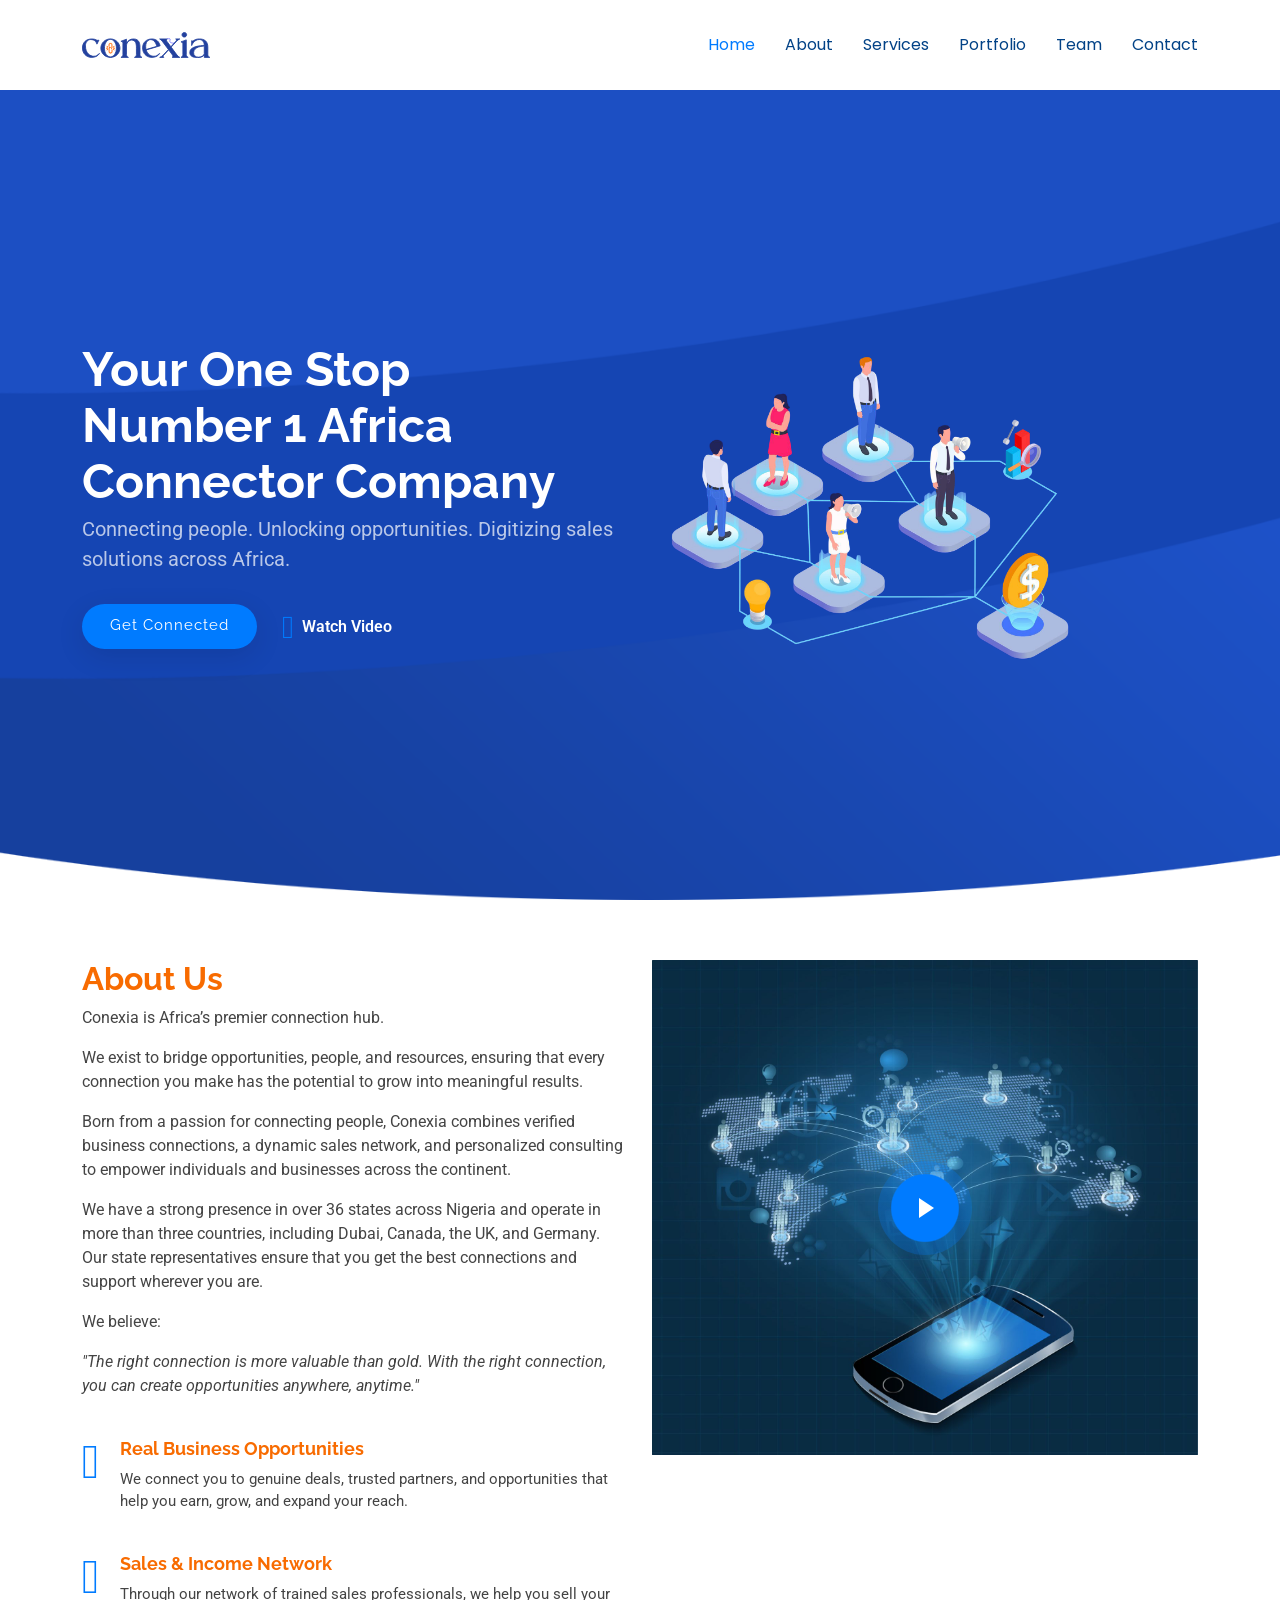
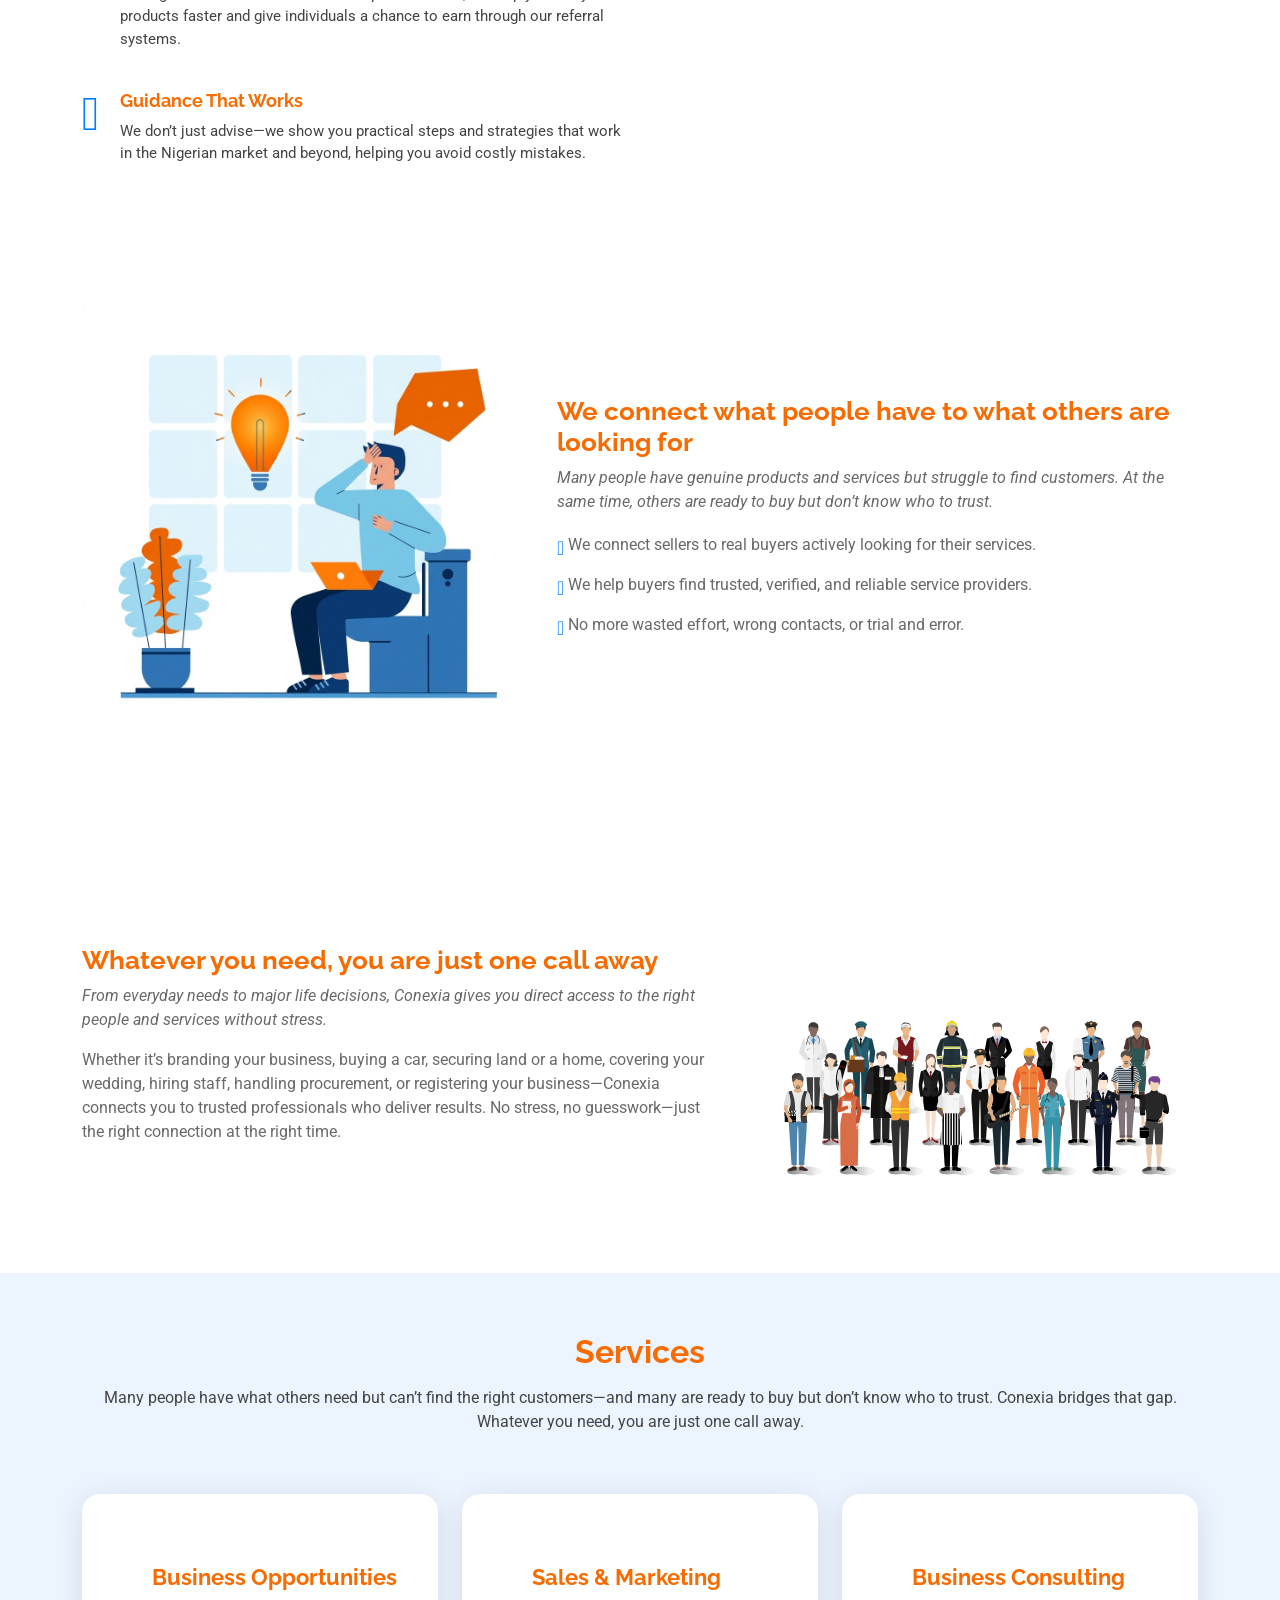
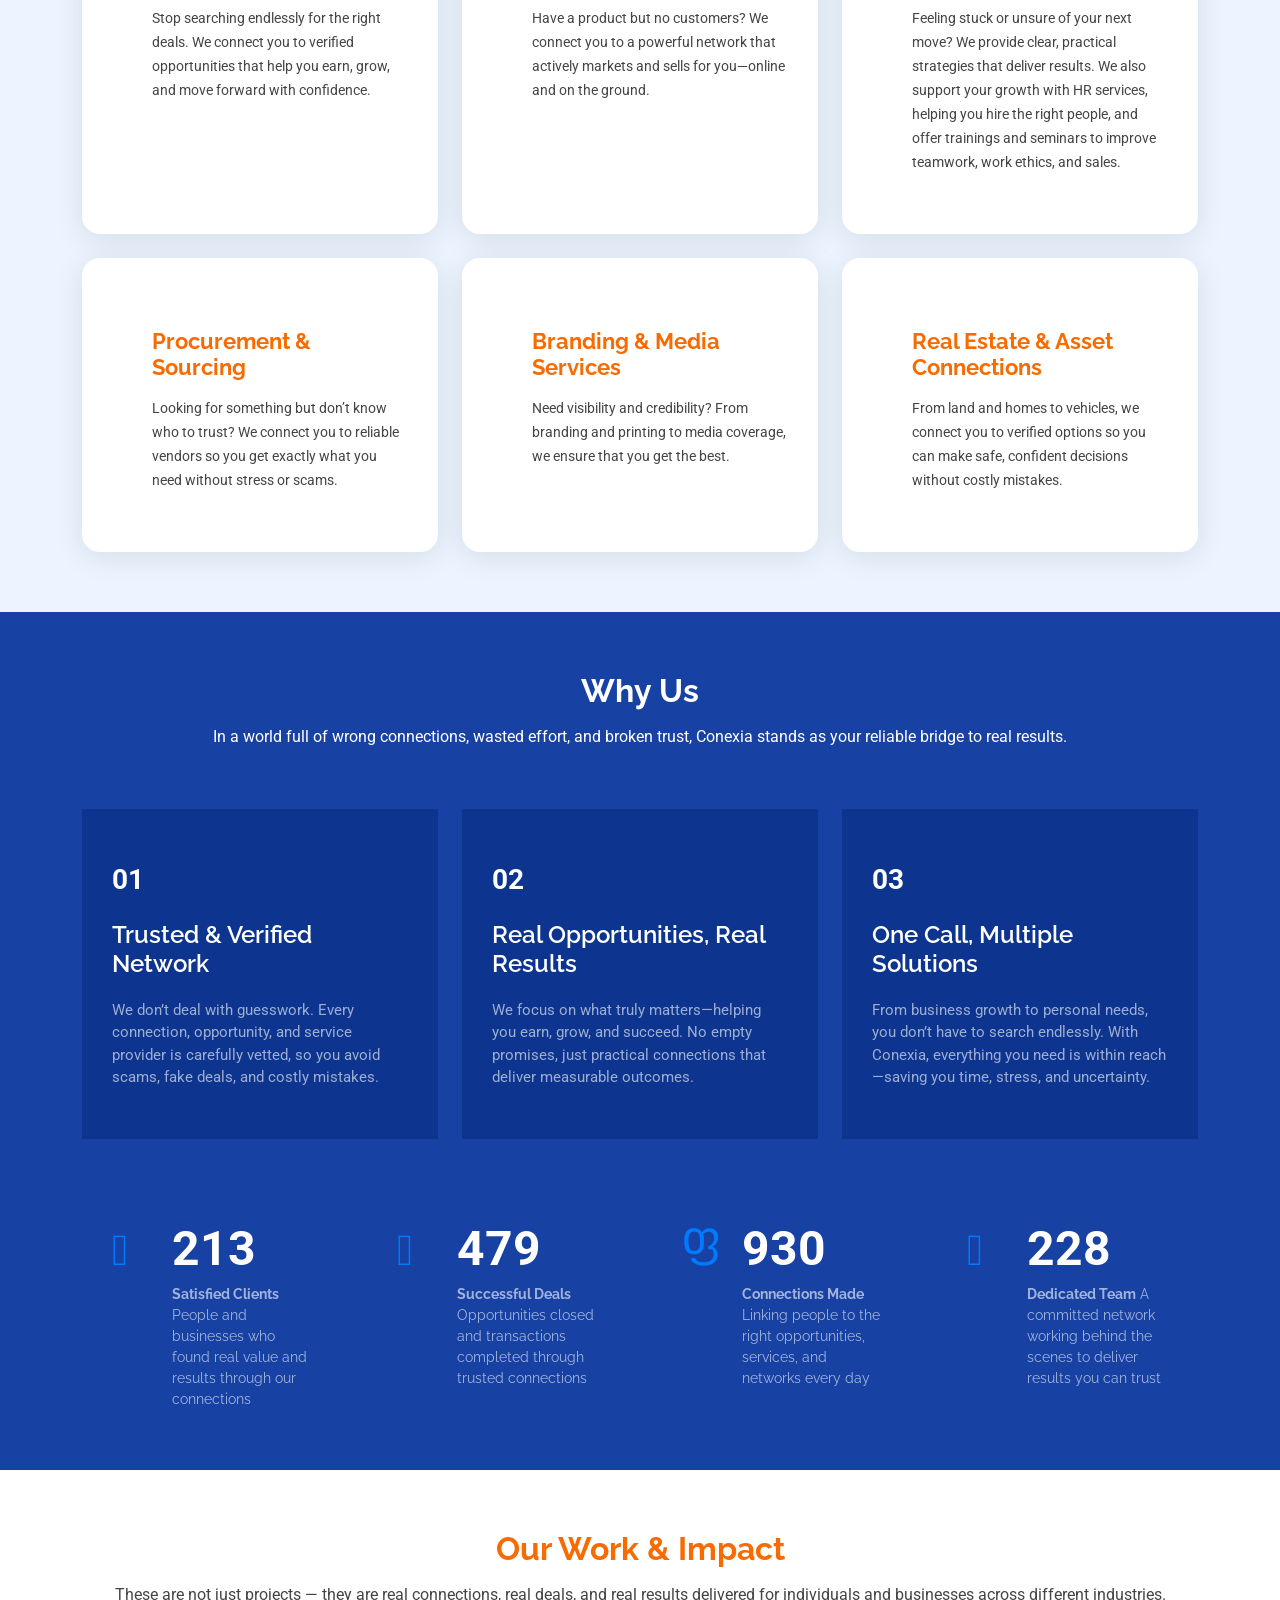
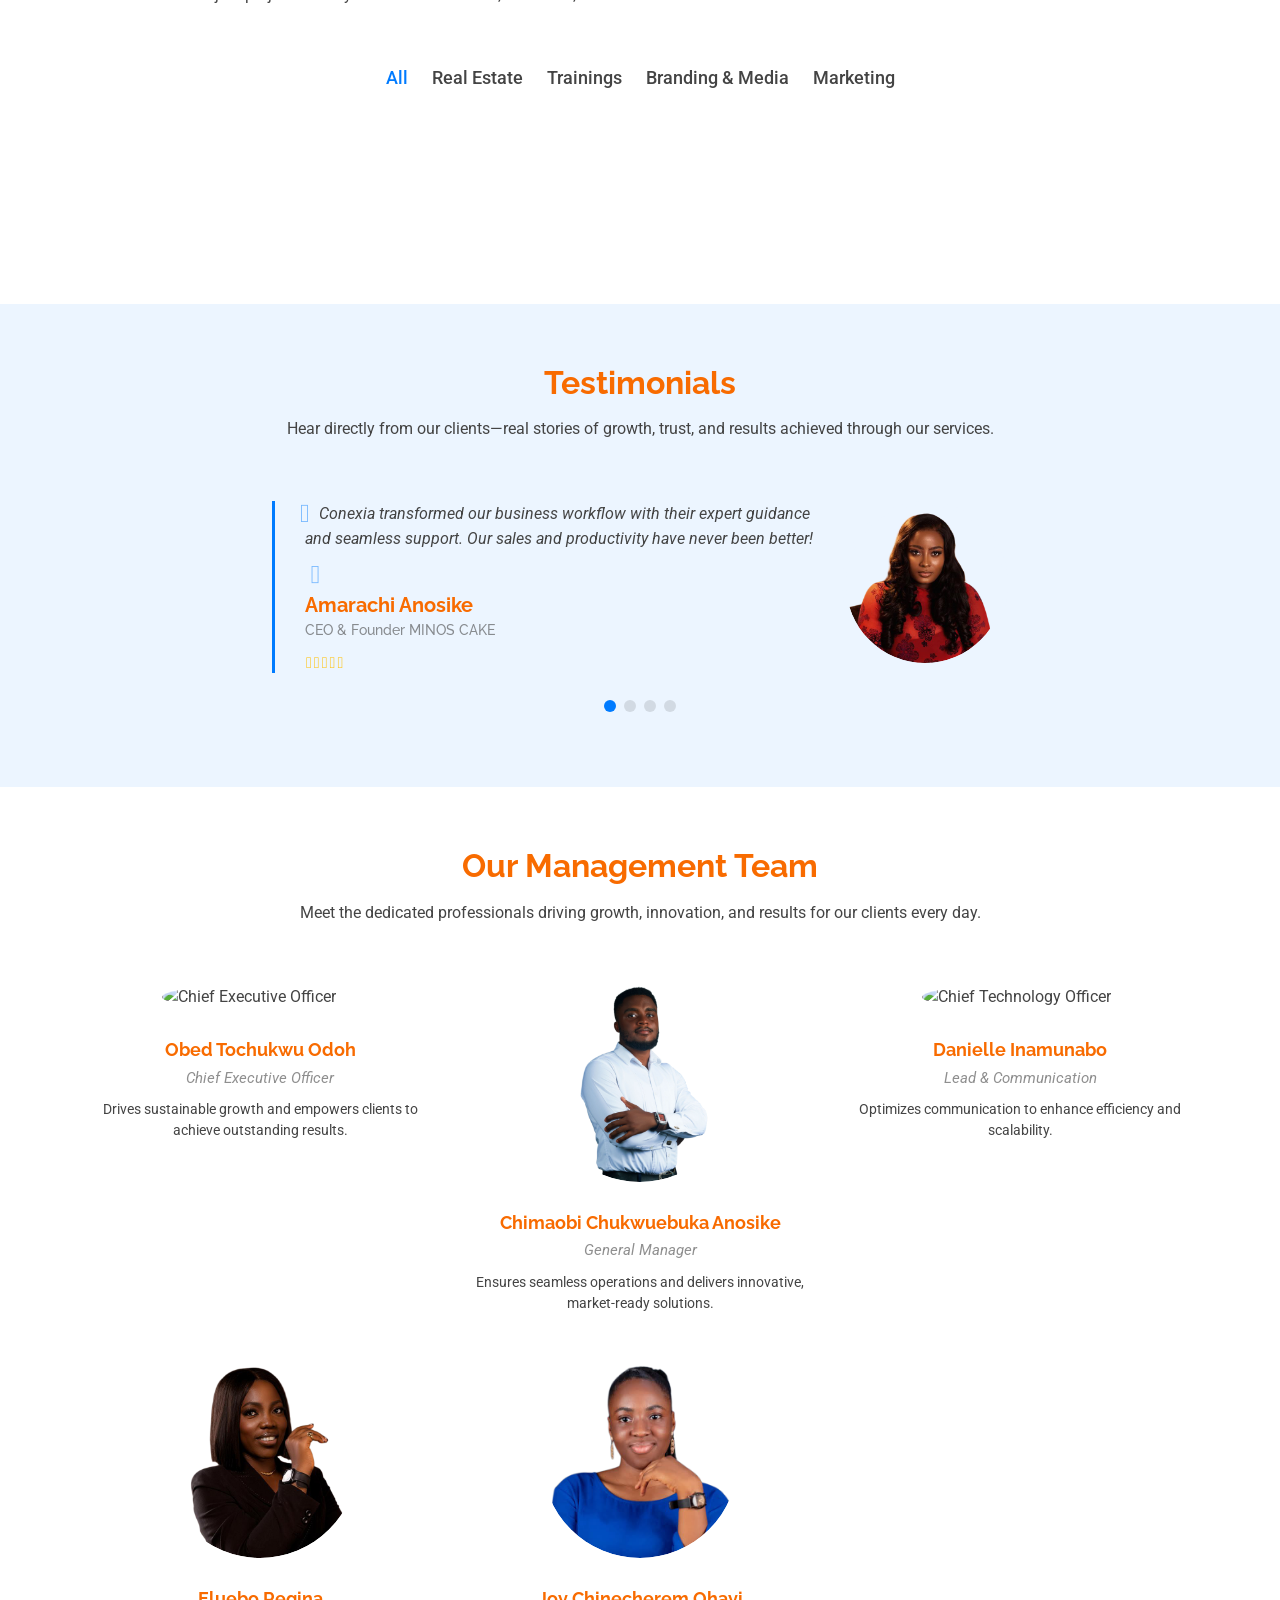
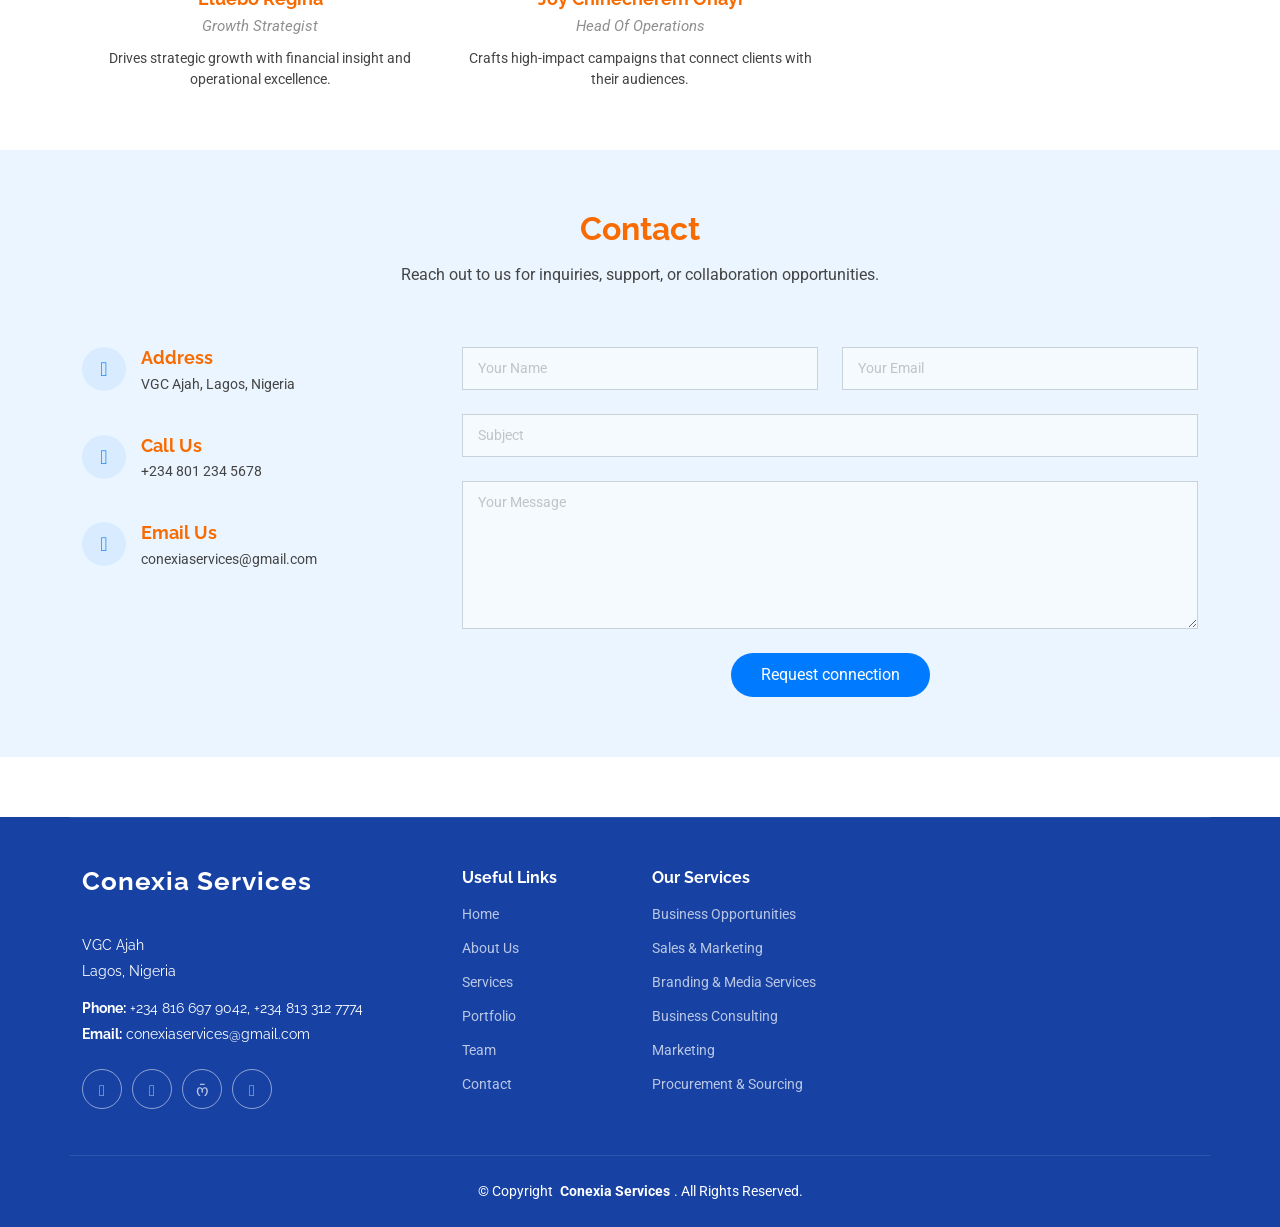
==== index.html @ 1fdba294 "CONEXIA WEBSITE" ====
<!DOCTYPE html>
<html lang="en">

<head>
  <meta charset="utf-8">
  <meta content="width=device-width, initial-scale=1.0" name="viewport">
  <title>Conexia - No 1 Africa Connector Hub</title>
  <meta name="description" content="We provide you with any service or product contact in any part of the world ">
  <meta name="keywords" content="Real estate, branding, business connections, sales and marketing, seminars and trainings">

  <!-- Favicons -->
  <link href="assets/img/cone1.png" rel="icon">
  <link href="assets/img/cone1.png" rel="apple-touch-icon">

  <!-- Fonts -->
  <link href="https://fonts.googleapis.com" rel="preconnect">
  <link href="https://fonts.gstatic.com" rel="preconnect" crossorigin>
  <link href="https://fonts.googleapis.com/css2?family=Roboto:ital,wght@0,100;0,300;0,400;0,500;0,700;0,900;1,100;1,300;1,400;1,500;1,700;1,900&family=Poppins:ital,wght@0,100;0,200;0,300;0,400;0,500;0,600;0,700;0,800;0,900;1,100;1,200;1,300;1,400;1,500;1,600;1,700;1,800;1,900&family=Raleway:ital,wght@0,100;0,200;0,300;0,400;0,500;0,600;0,700;0,800;0,900;1,100;1,200;1,300;1,400;1,500;1,600;1,700;1,800;1,900&display=swap" rel="stylesheet">

  <!-- Vendor CSS Files -->
  <link href="assets/vendor/bootstrap/css/bootstrap.min.css" rel="stylesheet">
  <link href="assets/vendor/bootstrap-icons/bootstrap-icons.css" rel="stylesheet">
  <link href="assets/vendor/aos/aos.css" rel="stylesheet">
  <link href="assets/vendor/glightbox/css/glightbox.min.css" rel="stylesheet">
  <link href="assets/vendor/swiper/swiper-bundle.min.css" rel="stylesheet">

  <!-- Main CSS File -->
  <link href="assets/css/main.css" rel="stylesheet">
</head>

<body class="index-page">

  <header id="header" class="header d-flex align-items-center sticky-top">
    <div class="container-fluid container-xl position-relative d-flex align-items-center justify-content-between">

      <a href="index.html" class="logo d-flex align-items-center">
        <img src="assets/img/logoblue.svg" alt="">
      </a>

      <nav id="navmenu" class="navmenu">
        <ul>
          <li><a href="../index.html/#hero" class="active">Home</a></li>
          <li><a href="#about">About</a></li>
          <li><a href="#services">Services</a></li>
          <li><a href="#portfolio">Portfolio</a></li>
          <li><a href="#team">Team</a></li>
          <li><a href="#contact">Contact</a></li>
        </ul>
        <i class="mobile-nav-toggle d-xl-none bi bi-list"></i>
      </nav>

    </div>
  </header>

  <main class="main">

    <!-- Hero Section -->
    <section id="hero" class="hero section dark-background">

      <div class="container">
        <div class="row gy-4">
          <div class="col-lg-5 order-lg-last hero-img" data-aos="zoom-out" data-aos-delay="100">
            <img src="assets/img/connexhero.svg" class="img-fluid animated" alt="">
          </div>
          <div class="col-lg-6 d-flex flex-column justify-content-center" data-aos="fade-in">
            <h1>Your One Stop <br>Number 1 Africa Connector Company</h1>
            <p>Connecting people. Unlocking opportunities. Digitizing sales solutions across Africa.</p>
            <div class="d-flex">
              <a href="#about" class="btn-get-started">Get Connected</a>
              <a href="https://www.youtube.com/watch?v=N4ygYXqgzAE&t=672s" class="glightbox btn-watch-video d-flex align-items-center"><i class="bi bi-play-circle"></i><span>Watch Video</span></a>
            </div>
          </div>
        </div>
      </div>

    </section><!-- /Hero Section -->

    <!-- About Section -->
    <section id="about" class="about section">

      <div class="container">
    
        <div class="row gy-4">
    
          <div class="col-lg-6 position-relative align-self-start order-lg-last order-first" data-aos="fade-up" data-aos-delay="200">
            <img src="assets/img/connexabout.svg" class="img-fluid" alt="">
            <a href="https://www.youtube.com/watch?v=N4ygYXqgzAE&t=672s" class="glightbox pulsating-play-btn"></a>
          </div>
    
          <div class="col-lg-6 content order-last order-lg-first" data-aos="fade-up" data-aos-delay="100">
            <h3>About Us</h3>
            <p>
              Conexia is Africa’s premier connection hub.
            </p>
            <p>
              We exist to bridge opportunities, people, and resources, ensuring that every connection you make has the potential to grow into meaningful results.
            </p>
            <p>
              Born from a passion for connecting people, Conexia combines verified business connections, a dynamic sales network, and personalized consulting to empower individuals and businesses across the continent.
            </p>
            <p>
              We have a strong presence in over 36 states across Nigeria and operate in more than three countries, including Dubai, Canada, the UK, and Germany. Our state representatives ensure that you get the best connections and support wherever you are.
            </p>
            <p>
              We believe:
              <em>
                <blockquote>
                  "The right connection is more valuable than gold. With the right connection, you can create opportunities anywhere, anytime."
                </blockquote>
              </em>
            </p>
    
            <ul>
              <li>
                <i class="bi bi-diagram-3"></i>
                <div>
                  <h5>Real Business Opportunities</h5>
                  <p>
                    We connect you to genuine deals, trusted partners, and opportunities that help you earn, grow, and expand your reach.
                  </p>
                </div>
              </li>
    
              <li>
                <i class="bi bi-fullscreen-exit"></i>
                <div>
                  <h5>Sales & Income Network</h5>
                  <p>
                    Through our network of trained sales professionals, we help you sell your products faster and give individuals a chance to earn through our referral systems.
                  </p>
                </div>
              </li>
    
              <li>
                <i class="bi bi-broadcast"></i>
                <div>
                  <h5>Guidance That Works</h5>
                  <p>
                    We don’t just advise—we show you practical steps and strategies that work in the Nigerian market and beyond, helping you avoid costly mistakes.
                  </p>
                </div>
              </li>
            </ul>
          </div>
    
        </div>
    
      </div>
    
    </section>
    <!-- /About Section -->

    <!-- Features Section -->
<!-- Features Section -->
<section id="features" class="features section">

  <div class="container">

    <div class="row gy-4 align-items-center features-item">
      <div class="col-md-5 d-flex align-items-center" data-aos="zoom-out" data-aos-delay="100">
        <img src="assets/img/connexfeature1.svg" class="img-fluid" alt="">
      </div>
      <div class="col-md-7" data-aos="fade-up" data-aos-delay="100">
        <h3>We connect what people have to what others are looking for</h3>
        <p class="fst-italic">
          Many people have genuine products and services but struggle to find customers. At the same time, others are ready to buy but don’t know who to trust.
        </p>
        <ul>
          <li><i class="bi bi-check"></i><span> We connect sellers to real buyers actively looking for their services.</span></li>
          <li><i class="bi bi-check"></i> <span> We help buyers find trusted, verified, and reliable service providers.</span></li>
          <li><i class="bi bi-check"></i> <span> No more wasted effort, wrong contacts, or trial and error.</span></li>
        </ul>
      </div>
    </div><!-- Features Item -->

    <div class="row gy-4 align-items-center features-item">
      <div class="col-md-5 order-lg-last d-flex align-items-center" data-aos="zoom-out" data-aos-delay="200">
        <img src="assets/img/connexfeature2.svg" class="img-fluid" alt="">
      </div>
      <div class="col-md-7" data-aos="fade-up" data-aos-delay="200">
        <h3>Whatever you need, you are just one call away</h3>
        <p class="fst-italic">
          From everyday needs to major life decisions, Conexia gives you direct access to the right people and services without stress.
        </p>
        <p>
          Whether it’s branding your business, buying a car, securing land or a home, covering your wedding, hiring staff, handling procurement, or registering your business—Conexia connects you to trusted professionals who deliver results. No stress, no guesswork—just the right connection at the right time.
        </p>
      </div>
    </div><!-- Features Item -->

  </div>

</section><!-- /Features Section --><!-- /Features Section -->

    <!-- Services Section -->
    <section id="services" class="services section light-background">

      <!-- Section Title -->
      <div class="container section-title" data-aos="fade-up">
        <h2>Services</h2>
        <p>
          Many people have what others need but can’t find the right customers—and many are ready to buy but don’t know who to trust. Conexia bridges that gap. Whatever you need, you are just one call away.
        </p>
      </div><!-- End Section Title -->
    
      <div class="container">
    
        <div class="row gy-4">
    
          <div class="col-lg-4 col-md-6" data-aos="fade-up" data-aos-delay="100">
            <div class="service-item position-relative">
              <div class="icon">
                <i class="bi bi-cash-stack" style="color: #0dcaf0;"></i>
              </div>
              <a href="service.html" class="stretched-link">
                <h3>Business Opportunities</h3>
              </a>
              <p>
                Stop searching endlessly for the right deals. We connect you to verified opportunities that help you earn, grow, and move forward with confidence.
              </p>
            </div>
          </div><!-- End Service Item -->
    
          <div class="col-lg-4 col-md-6" data-aos="fade-up" data-aos-delay="200">
            <div class="service-item position-relative">
              <div class="icon">
                <i class="bi bi-calendar4-week" style="color: #fd7e14;"></i>
              </div>
              <a href="service.html" class="stretched-link">
                <h3>Sales & Marketing</h3>
              </a>
              <p>
                Have a product but no customers? We connect you to a powerful network that actively markets and sells for you—online and on the ground.
              </p>
            </div>
          </div><!-- End Service Item -->
    
          <div class="col-lg-4 col-md-6" data-aos="fade-up" data-aos-delay="300">
            <div class="service-item position-relative">
              <div class="icon">
                <i class="bi bi-chat-text" style="color: #20c997;"></i>
              </div>
              <a href="service.html" class="stretched-link">
                <h3>Business Consulting</h3>
              </a>
              <p>
                Feeling stuck or unsure of your next move? We provide clear, practical strategies that deliver results. We also support your growth with HR services, helping you hire the right people, and offer trainings and seminars to improve teamwork, work ethics, and sales.
              </p>
            </div>
          </div><!-- End Service Item -->
    
          <div class="col-lg-4 col-md-6" data-aos="fade-up" data-aos-delay="400">
            <div class="service-item position-relative">
              <div class="icon">
                <i class="bi bi-credit-card-2-front" style="color: #df1529;"></i>
              </div>
              <a href="service.html" class="stretched-link">
                <h3>Procurement & Sourcing</h3>
              </a>
              <p>
                Looking for something but don’t know who to trust? We connect you to reliable vendors so you get exactly what you need without stress or scams.
              </p>
            </div>
          </div><!-- End Service Item -->
    
          <div class="col-lg-4 col-md-6" data-aos="fade-up" data-aos-delay="500">
            <div class="service-item position-relative">
              <div class="icon">
                <i class="bi bi-globe" style="color: #6610f2;"></i>
              </div>
              <a href="service.html" class="stretched-link">
                <h3>Branding & Media Services</h3>
              </a>
              <p>
                Need visibility and credibility? From branding and printing to media coverage, we ensure that you get the best.
              </p>
            </div>
          </div><!-- End Service Item -->
    
          <div class="col-lg-4 col-md-6" data-aos="fade-up" data-aos-delay="600">
            <div class="service-item position-relative">
              <div class="icon">
                <i class="bi bi-clock" style="color: #f3268c;"></i>
              </div>
              <a href="service.html" class="stretched-link">
                <h3>Real Estate & Asset Connections</h3>
              </a>
              <p>
                From land and homes to vehicles, we connect you to verified options so you can make safe, confident decisions without costly mistakes.
              </p>
            </div>
          </div><!-- End Service Item -->
    
        </div>
    
      </div>
    
    </section><!-- /Services Section -->

    <!-- Why Us Section -->
    <section id="why-us" class="why-us section dark-background">

      <!-- Section Title -->
      <div class="container section-title" data-aos="fade-up">
        <h2>Why Us</h2>
        <p>
          In a world full of wrong connections, wasted effort, and broken trust, Conexia stands as your reliable bridge to real results.
        </p>
      </div><!-- End Section Title -->
    
      <div class="container">
    
        <div class="row gy-4">
    
          <div class="col-lg-4" data-aos="fade-up" data-aos-delay="100">
            <div class="card-item">
              <span>01</span>
              <h4><a href="" class="stretched-link">Trusted & Verified Network</a></h4>
              <p>
                We don’t deal with guesswork. Every connection, opportunity, and service provider is carefully vetted, so you avoid scams, fake deals, and costly mistakes.
              </p>
            </div>
          </div><!-- Card Item -->
    
          <div class="col-lg-4" data-aos="fade-up" data-aos-delay="200">
            <div class="card-item">
              <span>02</span>
              <h4><a href="" class="stretched-link">Real Opportunities, Real Results</a></h4>
              <p>
                We focus on what truly matters—helping you earn, grow, and succeed. No empty promises, just practical connections that deliver measurable outcomes.
              </p>
            </div>
          </div><!-- Card Item -->
    
          <div class="col-lg-4" data-aos="fade-up" data-aos-delay="300">
            <div class="card-item">
              <span>03</span>
              <h4><a href="" class="stretched-link">One Call, Multiple Solutions</a></h4>
              <p>
                From business growth to personal needs, you don’t have to search endlessly. With Conexia, everything you need is within reach—saving you time, stress, and uncertainty.
              </p>
            </div>
          </div><!-- Card Item -->
    
        </div>
    
      </div>
    
    </section><!-- /Why Us Section -->

    <!-- Stats Section -->
    <section id="stats" class="stats section dark-background">

      <div class="container" data-aos="fade-up" data-aos-delay="100">
    
        <div class="row gy-4">
    
          <div class="col-lg-3 col-md-6">
            <div class="stats-item">
              <i class="bi bi-emoji-smile"></i>
              <span data-purecounter-start="0" data-purecounter-end="232" data-purecounter-duration="1" class="purecounter"></span>
              <p>
                <strong>Satisfied Clients</strong>
                <span>People and businesses who found real value and results through our connections</span>
              </p>
            </div>
          </div><!-- End Stats Item -->
    
          <div class="col-lg-3 col-md-6">
            <div class="stats-item">
              <i class="bi bi-journal-richtext"></i>
              <span data-purecounter-start="0" data-purecounter-end="521" data-purecounter-duration="1" class="purecounter"></span>
              <p>
                <strong>Successful Deals</strong>
                <span>Opportunities closed and transactions completed through trusted connections</span>
              </p>
            </div>
          </div><!-- End Stats Item -->
    
          <div class="col-lg-3 col-md-6">
            <div class="stats-item">
              <i class="bi bi-headset"></i>
              <span data-purecounter-start="0" data-purecounter-end="1000" data-purecounter-duration="1" class="purecounter"></span>
              <p>
                <strong>Connections Made</strong>
                <span>Linking people to the right opportunities, services, and networks every day</span>
              </p>
            </div>
          </div><!-- End Stats Item -->
    
          <div class="col-lg-3 col-md-6">
            <div class="stats-item">
              <i class="bi bi-people"></i>
              <span data-purecounter-start="0" data-purecounter-end="250" data-purecounter-duration="1" class="purecounter"></span>
              <p>
                <strong>Dedicated Team</strong>
                <span>A committed network working behind the scenes to deliver results you can trust</span>
              </p>
            </div>
          </div><!-- End Stats Item -->
    
        </div>
    
      </div>
    
    </section><!-- /Stats Section -->

    <!-- Portfolio Section -->
    <section id="portfolio" class="portfolio section">

      <!-- Section Title -->
      <div class="container section-title" data-aos="fade-up">
        <h2>Our Work & Impact</h2>
        <p>
          These are not just projects — they are real connections, real deals, and real results delivered for individuals and businesses across different industries.
        </p>
      </div><!-- End Section Title -->
    
      <div class="container">
    
        <div class="isotope-layout" data-default-filter="*" data-layout="masonry" data-sort="original-order">
    
          <ul class="portfolio-filters isotope-filters" data-aos="fade-up" data-aos-delay="100">
            <li data-filter="*" class="filter-active">All</li>
            <li data-filter=".filter-realestate">Real Estate</li>
            <li data-filter=".filter-business">Trainings</li>
            <li data-filter=".filter-branding">Branding & Media</li>
            <li data-filter=".filter-marketing">Marketing</li>
          </ul><!-- End Portfolio Filters -->
    
          <div class="row gy-4 isotope-container" data-aos="fade-up" data-aos-delay="200">
    
            <div class="col-lg-4 col-md-6 portfolio-item isotope-item filter-realestate">
              <div class="portfolio-content h-100">
                <img src="assets/img/portfolio/app-1.jpg" class="img-fluid" alt="">
                <div class="portfolio-info">
                  <h4>Land Acquisition Deal</h4>
                  <p>Connected a client to verified land with full documentation and zero risk</p>
                  <a href="assets/img/portfolio/app-1.jpg" title="Land Deal" data-gallery="portfolio-gallery-realestate" class="glightbox preview-link"><i class="bi bi-zoom-in"></i></a>
                  <a href="portfolio-details.html" title="More Details" class="details-link"><i class="bi bi-link-45deg"></i></a>
                </div>
              </div>
            </div><!-- End Portfolio Item -->
    
            <div class="col-lg-4 col-md-6 portfolio-item isotope-item filter-business">
              <div class="portfolio-content h-100">
                <img src="assets/img/portfolio/product-1.jpg" class="img-fluid" alt="">
                <div class="portfolio-info">
                  <h4>Corporate Training Program</h4>
                  <p>Delivered practical training focused on productivity, workplace ethics, and increased sales performance</p>
                  <a href="assets/img/portfolio/product-1.jpg" title="Business Deal" data-gallery="portfolio-gallery-business" class="glightbox preview-link"><i class="bi bi-zoom-in"></i></a>
                  <a href="portfolio-details.html" title="More Details" class="details-link"><i class="bi bi-link-45deg"></i></a>
                </div>
              </div>
            </div><!-- End Portfolio Item -->
    
            <div class="col-lg-4 col-md-6 portfolio-item isotope-item filter-branding">
              <div class="portfolio-content h-100">
                <img src="assets/img/portfolio/branding-1.jpg" class="img-fluid" alt="">
                <div class="portfolio-info">
                  <h4>Branding & Print Solutions</h4>
                  <p>Designed and delivered high-quality logos, flyers, and print materials that help businesses stand out and attract customers</p>
                  <a href="assets/img/portfolio/branding-1.jpg" title="Branding Project" data-gallery="portfolio-gallery-branding" class="glightbox preview-link"><i class="bi bi-zoom-in"></i></a>
                  <a href="portfolio-details.html" title="More Details" class="details-link"><i class="bi bi-link-45deg"></i></a>
                </div>
              </div>
            </div><!-- End Portfolio Item -->
    
            <div class="col-lg-4 col-md-6 portfolio-item isotope-item filter-marketing">
              <div class="portfolio-content h-100">
                <img src="assets/img/portfolio/books-1.jpg" class="img-fluid" alt="">
                <div class="portfolio-info">
                  <h4>Sales Campaign Execution</h4>
                  <p>Activated a sales network that drove real customer engagement and sales</p>
                  <a href="assets/img/portfolio/books-1.jpg" title="Marketing Campaign" data-gallery="portfolio-gallery-marketing" class="glightbox preview-link"><i class="bi bi-zoom-in"></i></a>
                  <a href="portfolio-details.html" title="More Details" class="details-link"><i class="bi bi-link-45deg"></i></a>
                </div>
              </div>
            </div><!-- End Portfolio Item -->
    
            <div class="col-lg-4 col-md-6 portfolio-item isotope-item filter-business">
              <div class="portfolio-content h-100">
                <img src="assets/img/portfolio/app-2.jpg" class="img-fluid" alt="">
                <div class="portfolio-info">
                  <h4>Procurement Connection</h4>
                  <p>Connected a client to trusted suppliers for seamless delivery</p>
                  <a href="assets/img/portfolio/app-2.jpg" title="Procurement" data-gallery="portfolio-gallery-business" class="glightbox preview-link"><i class="bi bi-zoom-in"></i></a>
                  <a href="portfolio-details.html" title="More Details" class="details-link"><i class="bi bi-link-45deg"></i></a>
                </div>
              </div>
            </div><!-- End Portfolio Item -->
    
            <div class="col-lg-4 col-md-6 portfolio-item isotope-item filter-realestate">
              <div class="portfolio-content h-100">
                <img src="assets/img/portfolio/product-2.jpg" class="img-fluid" alt="">
                <div class="portfolio-info">
                  <h4>Property Purchase</h4>
                  <p>Helped a client secure a home through verified and trusted channels</p>
                  <a href="assets/img/portfolio/product-2.jpg" title="Property" data-gallery="portfolio-gallery-realestate" class="glightbox preview-link"><i class="bi bi-zoom-in"></i></a>
                  <a href="portfolio-details.html" title="More Details" class="details-link"><i class="bi bi-link-45deg"></i></a>
                </div>
              </div>
            </div><!-- End Portfolio Item -->
    
          </div><!-- End Portfolio Container -->
    
        </div>
    
      </div>
    
    </section><!-- /Portfolio Section -->

 

    <!-- Team Section -->
    <section id="team" class="team section">    <section id="testimonials" class="testimonials section light-background">

      <!-- Section Title -->
      <div class="container section-title" data-aos="fade-up">
        <h2>Testimonials</h2>
        <p>Hear directly from our clients—real stories of growth, trust, and results achieved through our services.</p>
      </div><!-- End Section Title -->

      <div class="container" data-aos="fade-up" data-aos-delay="100">

        <div class="swiper init-swiper">
          <script type="application/json" class="swiper-config">
            {
              "loop": true,
              "speed": 600,
              "autoplay": {
                "delay": 5000
              },
              "slidesPerView": "auto",
              "pagination": {
                "el": ".swiper-pagination",
                "type": "bullets",
                "clickable": true
              }
            }
          </script>
          <div class="swiper-wrapper">
      
            <!-- Testimonial 1 -->
            <div class="swiper-slide">
              <div class="testimonial-item">
                <div class="row gy-4 justify-content-center">
                  <div class="col-lg-6">
                    <div class="testimonial-content">
                      <p>
                        <i class="bi bi-quote quote-icon-left"></i>
                        <span>Conexia transformed our business workflow with their expert guidance and seamless support. Our sales and productivity have never been better!</span>
                        <i class="bi bi-quote quote-icon-right"></i>
                      </p>
                      <h3>Amarachi Anosike</h3>
                      <h4>CEO & Founder MINOS CAKE</h4>
                      <div class="stars">
                        <i class="bi bi-star-fill"></i><i class="bi bi-star-fill"></i><i class="bi bi-star-fill"></i><i class="bi bi-star-fill"></i><i class="bi bi-star-fill"></i>
                      </div>
                    </div>
                  </div>
                  <div class="col-lg-2 text-center">
                    <img src="assets/img/reviews/amarachireview.svg" class="img-fluid testimonial-img" alt="Saul Goodman">
                  </div>
                </div>
              </div>
            </div><!-- End testimonial 1 -->
      
            <!-- Testimonial 2 -->
            <div class="swiper-slide">
              <div class="testimonial-item">
                <div class="row gy-4 justify-content-center">
                  <div class="col-lg-6">
                    <div class="testimonial-content">
                      <p>
                        <i class="bi bi-quote quote-icon-left"></i>
                        <span>The team delivered our project on time and exceeded expectations. Their attention to detail and professionalism is unmatched.</span>
                        <i class="bi bi-quote quote-icon-right"></i>
                      </p>
                      <h3>Favour Gospel Tunes</h3>
                      <h4>CEO GOSPEL TUNES</h4>
                      <div class="stars">
                        <i class="bi bi-star-fill"></i><i class="bi bi-star-fill"></i><i class="bi bi-star-fill"></i><i class="bi bi-star-fill"></i><i class="bi bi-star-fill"></i>
                      </div>
                    </div>
                  </div>
                  <div class="col-lg-2 text-center">
                    <img src="assets/img/reviews/gospeltunes.svg" class="img-fluid testimonial-img" alt="Sara Wilson">
                  </div>
                </div>
              </div>
            </div><!-- End testimonial 2 -->
      
            <!-- Testimonial 3 -->
            <div class="swiper-slide">
              <div class="testimonial-item">
                <div class="row gy-4 justify-content-center">
                  <div class="col-lg-6">
                    <div class="testimonial-content">
                      <p>
                        <i class="bi bi-quote quote-icon-left"></i>
                        <span>Working with Conexia has improved my real estate business significantly. Their creative solutions and trainings are practical and effective.</span>
                        <i class="bi bi-quote quote-icon-right"></i>
                      </p>
                      <h3>Jennifer Ayino</h3>
                      <h4>Realtor</h4>
                      <div class="stars">
                        <i class="bi bi-star-fill"></i><i class="bi bi-star-fill"></i><i class="bi bi-star-fill"></i><i class="bi bi-star-fill"></i><i class="bi bi-star-fill"></i>
                      </div>
                    </div>
                  </div>
                  <div class="col-lg-2 text-center">
                    <img src="assets/img/reviews/jennifa.svg" class="img-fluid testimonial-img" alt="Jena Karlis">
                  </div>
                </div>
              </div>
            </div><!-- End testimonial 3 -->
      
            <!-- Testimonial 4 -->
            <div class="swiper-slide">
              <div class="testimonial-item">
                <div class="row gy-4 justify-content-center">
                  <div class="col-lg-6">
                    <div class="testimonial-content">
                      <p>
                        <i class="bi bi-quote quote-icon-left"></i>
                        <span>Their corporate training sessions boosted our team's efficiency and ethical standards. We saw measurable improvements within weeks!</span>
                        <i class="bi bi-quote quote-icon-right"></i>
                      </p>
                      <h3>John Larson</h3>
                      <h4>Entrepreneur</h4>
                      <div class="stars">
                        <i class="bi bi-star-fill"></i><i class="bi bi-star-fill"></i><i class="bi bi-star-fill"></i><i class="bi bi-star-fill"></i><i class="bi bi-star-fill"></i>
                      </div>
                    </div>
                  </div>
                  <div class="col-lg-2 text-center">
                    <img src="assets/img/reviews/innocent.svg" class="img-fluid testimonial-img" alt="John Larson">
                  </div>
                </div>
              </div>
            </div><!-- End testimonial 4 -->
      
          </div>
          <div class="swiper-pagination"></div>
        </div>
      
      </div>

    </section><!-- /Testimonials Section -->

    <section id="team" class="team section">
      <!-- Section Title -->
      <div class="container section-title" data-aos="fade-up">
        <h2>Our Management Team</h2>
        <p>Meet the dedicated professionals driving growth, innovation, and results for our clients every day.</p>
      </div><!-- End Section Title -->
    
      <div class="container">
    
        <div class="row gy-5">
    
          <div class="col-lg-4 col-md-6 member" data-aos="fade-up" data-aos-delay="100">
            <div class="member-img">
              <img src="assets/img/conexialeaders/obed.svg" class="img-fluid" alt="Chief Executive Officer">
              <div class="social">
                <a href="#"><i class="bi bi-twitter"></i></a>
                <a href="#"><i class="bi bi-facebook"></i></a>
                <a href="#"><i class="bi bi-instagram"></i></a>
                <a href="#"><i class="bi bi-linkedin"></i></a>
              </div>
            </div>
            <div class="member-info text-center">
              <h4>Obed Tochukwu Odoh</h4>
              <span>Chief Executive Officer</span>
              <p>Drives sustainable growth and empowers clients to achieve outstanding results.</p>
            </div>
          </div><!-- End Team Member -->
    
          <div class="col-lg-4 col-md-6 member" data-aos="fade-up" data-aos-delay="200">
            <div class="member-img">
              <img src="assets/img/conexialeaders/chimaobi.svg" class="img-fluid" alt="Product Manager">
              <div class="social">
                <a href="#"><i class="bi bi-twitter"></i></a>
                <a href="#"><i class="bi bi-facebook"></i></a>
                <a href="#"><i class="bi bi-instagram"></i></a>
                <a href="#"><i class="bi bi-linkedin"></i></a>
              </div>
            </div>
            <div class="member-info text-center">
              <h4>Chimaobi Chukwuebuka Anosike</h4>
              <span>General Manager</span>
              <p>Ensures seamless operations and delivers innovative, market-ready solutions.</p>
            </div>
          </div><!-- End Team Member -->
    
          <div class="col-lg-4 col-md-6 member" data-aos="fade-up" data-aos-delay="300">
            <div class="member-img">
              <img src="assets/img/conexialeaders/danielle.svg" class="img-fluid" alt="Chief Technology Officer">
              <div class="social">
                <a href="#"><i class="bi bi-twitter"></i></a>
                <a href="#"><i class="bi bi-facebook"></i></a>
                <a href="#"><i class="bi bi-instagram"></i></a>
                <a href="#"><i class="bi bi-linkedin"></i></a>
              </div>
            </div>
            <div class="member-info text-center">
              <h4>Danielle Inamunabo</h4>
              <span>Lead & Communication</span>
              <p>Optimizes communication to enhance efficiency and scalability.</p>
            </div>
          </div><!-- End Team Member -->
    
          <div class="col-lg-4 col-md-6 member" data-aos="fade-up" data-aos-delay="400">
            <div class="member-img">
              <img src="assets/img/conexialeaders/regin2.svg" class="img-fluid" alt="Accountant">
              <div class="social">
                <a href="#"><i class="bi bi-twitter"></i></a>
                <a href="#"><i class="bi bi-facebook"></i></a>
                <a href="#"><i class="bi bi-instagram"></i></a>
                <a href="#"><i class="bi bi-linkedin"></i></a>
              </div>
            </div>
            <div class="member-info text-center">
              <h4>Eluebo Regina</h4>
              <span>Growth Strategist</span>
              <p>Drives strategic growth with financial insight and operational excellence.</p>
            </div>
          </div><!-- End Team Member -->
    
          <div class="col-lg-4 col-md-6 member" data-aos="fade-up" data-aos-delay="500">
            <div class="member-img">
              <img src="assets/img/conexialeaders/joy.svg" class="img-fluid" alt="Marketing Lead">
              <div class="social">
                <a href="#"><i class="bi bi-twitter"></i></a>
                <a href="#"><i class="bi bi-facebook"></i></a>
                <a href="#"><i class="bi bi-instagram"></i></a>
                <a href="#"><i class="bi bi-linkedin"></i></a>
              </div>
            </div>
            <div class="member-info text-center">
              <h4>Joy Chinecherem Ohayi</h4>
              <span>Head Of Operations</span>
              <p>Crafts high-impact campaigns that connect clients with their audiences.</p>
            </div>
          </div><!-- End Team Member -->
    
        <!-- End Team Member -->
    
        </div>
    
      </div>
    
    </section><!-- /Team Section -->

   

    <!-- Contact Section -->
    <section id="contact" class="contact section">

      <!-- Section Title -->
      <div class="container section-title" data-aos="fade-up">
        <h2>Contact</h2>
        <p>Reach out to us for inquiries, support, or collaboration opportunities.</p>
      </div><!-- End Section Title -->
    
      <div class="container" data-aos="fade" data-aos-delay="100">
    
        <div class="row gy-4">
    
          <div class="col-lg-4">
            <div class="info-item d-flex" data-aos="fade-up" data-aos-delay="200">
              <i class="bi bi-geo-alt flex-shrink-0"></i>
              <div>
                <h3>Address</h3>
                <p>VGC Ajah, Lagos, Nigeria</p>
              </div>
            </div><!-- End Info Item -->
    
            <div class="info-item d-flex" data-aos="fade-up" data-aos-delay="300">
              <i class="bi bi-telephone flex-shrink-0"></i>
              <div>
                <h3>Call Us</h3>
                <p>+234 801 234 5678</p>
              </div>
            </div><!-- End Info Item -->
    
            <div class="info-item d-flex" data-aos="fade-up" data-aos-delay="400">
              <i class="bi bi-envelope flex-shrink-0"></i>
              <div>
                <h3>Email Us</h3>
                <p>conexiaservices@gmail.com</p>
              </div>
            </div><!-- End Info Item -->
    
          </div>
    
          <div class="col-lg-8">
            <form action="forms/contact.php" method="post" class="php-email-form" data-aos="fade-up" data-aos-delay="200">
              <div class="row gy-4">
    
                <div class="col-md-6">
                  <input type="text" name="name" class="form-control" placeholder="Your Name" required>
                </div>
    
                <div class="col-md-6">
                  <input type="email" class="form-control" name="email" placeholder="Your Email" required>
                </div>
    
                <div class="col-md-12">
                  <input type="text" class="form-control" name="subject" placeholder="Subject" required>
                </div>
    
                <div class="col-md-12">
                  <textarea class="form-control" name="message" rows="6" placeholder="Your Message" required></textarea>
                </div>
    
                <div class="col-md-12 text-center">
                  <div class="loading">Sending...</div>
                  <div class="error-message"></div>
                  <div class="sent-message">Your message has been sent. Thank you!</div>
    
                  <button type="submit">Request connection</button>
                </div>
    
              </div>
            </form>
          </div><!-- End Contact Form -->
    
        </div>
    
      </div>
    
    </section><!-- /Contact Section -->

  </main>

  <footer id="footer" class="footer dark-background">

    <div class="container footer-top">
      <div class="row gy-4">
  
        <!-- About / Contact -->
        <div class="col-lg-4 col-md-6 footer-about">
          <a href="index.html" class="logo d-flex align-items-center">
            <span class="sitename">Conexia Services</span>
          </a>
          <div class="footer-contact pt-3">
            <p>VGC Ajah</p>
            <p>Lagos, Nigeria</p>
            <p class="mt-3"><strong>Phone:</strong> <span>+234 816 697 9042</span>, <span>+234 813 312 7774</span></p>
            <p><strong>Email:</strong> <span>conexiaservices@gmail.com</span></p>
          </div>
          <div class="social-links d-flex mt-4">
            <a href="#"><i class="bi bi-twitter-x"></i></a>
            <a href="#"><i class="bi bi-facebook"></i></a>
            <a href="#"><i class="bi bi-instagram"></i></a>
            <a href="#"><i class="bi bi-linkedin"></i></a>
          </div>
        </div>
  
        <!-- Useful Links -->
        <div class="col-lg-2 col-md-3 footer-links">
          <h4>Useful Links</h4>
          <ul>
            <li><a href="#">Home</a></li>
            <li><a href="#about">About Us</a></li>
            <li><a href="#services">Services</a></li>
            <li><a href="#portfolio">Portfolio</a></li>
            <li><a href="#team">Team</a></li>
            <li><a href="#contact">Contact</a></li>
          </ul>
        </div>
  
        <!-- Our Services -->
        <div class="col-lg-2 col-md-3 footer-links">
          <h4>Our Services</h4>
          <ul>
            <li><a href="/services.html">Business Opportunities</a></li>
            <li><a href="services.html">Sales & Marketing</a></li>
            <li><a href="services.html">Branding & Media Services</a></li>
            <li><a href="services.html"> Business Consulting</a></li>
            <li><a href="services.html">Marketing</a></li>
            <li><a href="services.html">Procurement & Sourcing</a></li>
          </ul>
        </div>
  
      </div>
    </div>
  
    <!-- Copyright -->
    <div class="container copyright text-center mt-4">
      <p>© <span>Copyright</span> <strong class="px-1 sitename">Conexia Services</strong>. All Rights Reserved.</p>
    </div>
  
  </footer>

  <!-- Scroll Top -->
  <a href="#" id="scroll-top" class="scroll-top d-flex align-items-center justify-content-center"><i class="bi bi-arrow-up-short"></i></a>

  <!-- Preloader -->
  <div id="preloader"></div>

  <!-- Vendor JS Files -->
  <script src="assets/vendor/bootstrap/js/bootstrap.bundle.min.js"></script>
  <script src="assets/vendor/php-email-form/validate.js"></script>
  <script src="assets/vendor/aos/aos.js"></script>
  <script src="assets/vendor/glightbox/js/glightbox.min.js"></script>
  <script src="assets/vendor/purecounter/purecounter_vanilla.js"></script>
  <script src="assets/vendor/imagesloaded/imagesloaded.pkgd.min.js"></script>
  <script src="assets/vendor/isotope-layout/isotope.pkgd.min.js"></script>
  <script src="assets/vendor/swiper/swiper-bundle.min.js"></script>

  <!-- Main JS File -->
  <script src="assets/js/main.js"></script>

</body>

</html>
---- assets/css/main.css ----
/**
* Template Name: NewBiz
* Template URL: https://bootstrapmade.com/newbiz-bootstrap-business-template/
* Updated: Aug 07 2024 with Bootstrap v5.3.3
* Author: BootstrapMade.com
* License: https://bootstrapmade.com/license/
*/

/*--------------------------------------------------------------
# Font & Color Variables
# Help: https://bootstrapmade.com/color-system/
--------------------------------------------------------------*/
/* Fonts */
:root {
  --default-font: "Roboto",  system-ui, -apple-system, "Segoe UI", Roboto, "Helvetica Neue", Arial, "Noto Sans", "Liberation Sans", sans-serif, "Apple Color Emoji", "Segoe UI Emoji", "Segoe UI Symbol", "Noto Color Emoji";
  --heading-font: "Raleway",  sans-serif;
  --nav-font: "Poppins",  sans-serif;
}

/* Global Colors - The following color variables are used throughout the website. Updating them here will change the color scheme of the entire website */
:root { 
  --background-color: #ffffff; /* Background color for the entire website, including individual sections */
  --default-color: #444444; /* Default color used for the majority of the text content across the entire website */
  --heading-color: #f86b00; /* Color for headings, subheadings and title throughout the website */
  --accent-color: #007bff; /* Accent color that represents your brand on the website. It's used for buttons, links, and other elements that need to stand out */
  --surface-color: #ffffff; /* The surface color is used as a background of boxed elements within sections, such as cards, icon boxes, or other elements that require a visual separation from the global background. */
  --contrast-color: #ffffff; /* Contrast color for text, ensuring readability against backgrounds of accent, heading, or default colors. */
}

/* Nav Menu Colors - The following color variables are used specifically for the navigation menu. They are separate from the global colors to allow for more customization options */
:root {
  --nav-color: #024286;  /* The default color of the main navmenu links */
  --nav-hover-color: #007bff; /* Applied to main navmenu links when they are hovered over or active */
  --nav-mobile-background-color: #ffffff; /* Used as the background color for mobile navigation menu */
  --nav-dropdown-background-color: #ffffff; /* Used as the background color for dropdown items that appear when hovering over primary navigation items */
  --nav-dropdown-color: #444444; /* Used for navigation links of the dropdown items in the navigation menu. */
  --nav-dropdown-hover-color: #007bff; /* Similar to --nav-hover-color, this color is applied to dropdown navigation links when they are hovered over. */
}

.fade-img {
  transition: opacity 0.4s ease-in-out;
}

.fade-out {
  opacity: 0;
}

/* Color Presets - These classes override global colors when applied to any section or element, providing reuse of the sam color scheme. */

.light-background {
  --background-color: #ecf5ff;
  --surface-color: #ffffff;
}

.dark-background {
  --background-color: #1742a4;
  --default-color: #ffffff;
  --heading-color: #ffffff;
  --surface-color: #0d358f;
  --contrast-color: #ffffff;
}

/* Smooth scroll */
:root {
  scroll-behavior: smooth;
}

/*--------------------------------------------------------------
# General Styling & Shared Classes
--------------------------------------------------------------*/
body {
  color: var(--default-color);
  background-color: var(--background-color);
  font-family: var(--default-font);
}

a {
  color: var(--accent-color);
  text-decoration: none;
  transition: 0.3s;
}

a:hover {
  color: color-mix(in srgb, var(--accent-color), transparent 25%);
  text-decoration: none;
}

h1,
h2,
h3,
h4,
h5,
h6 {
  color: var(--heading-color);
  font-family: var(--heading-font);
}

/* PHP Email Form Messages
------------------------------*/
.php-email-form .error-message {
  display: none;
  background: #df1529;
  color: #ffffff;
  text-align: left;
  padding: 15px;
  margin-bottom: 24px;
  font-weight: 600;
}

.php-email-form .sent-message {
  display: none;
  color: #ffffff;
  background: #059652;
  text-align: center;
  padding: 15px;
  margin-bottom: 24px;
  font-weight: 600;
}

.php-email-form .loading {
  display: none;
  background: var(--surface-color);
  text-align: center;
  padding: 15px;
  margin-bottom: 24px;
}

.php-email-form .loading:before {
  content: "";
  display: inline-block;
  border-radius: 50%;
  width: 24px;
  height: 24px;
  margin: 0 10px -6px 0;
  border: 3px solid var(--accent-color);
  border-top-color: var(--surface-color);
  animation: php-email-form-loading 1s linear infinite;
}

@keyframes php-email-form-loading {
  0% {
    transform: rotate(0deg);
  }

  100% {
    transform: rotate(360deg);
  }
}

/* Pulsating Play Button
------------------------------*/
.pulsating-play-btn {
  width: 94px;
  height: 94px;
  background: radial-gradient(var(--accent-color) 50%, color-mix(in srgb, var(--accent-color), transparent 75%) 52%);
  border-radius: 50%;
  display: block;
  position: relative;
  overflow: hidden;
}

.pulsating-play-btn:before {
  content: "";
  position: absolute;
  width: 120px;
  height: 120px;
  animation-delay: 0s;
  animation: pulsate-play-btn 2s;
  animation-direction: forwards;
  animation-iteration-count: infinite;
  animation-timing-function: steps;
  opacity: 1;
  border-radius: 50%;
  border: 5px solid color-mix(in srgb, var(--accent-color), transparent 30%);
  top: -15%;
  left: -15%;
  background: rgba(198, 16, 0, 0);
}

.pulsating-play-btn:after {
  content: "";
  position: absolute;
  left: 50%;
  top: 50%;
  transform: translateX(-40%) translateY(-50%);
  width: 0;
  height: 0;
  border-top: 10px solid transparent;
  border-bottom: 10px solid transparent;
  border-left: 15px solid #fff;
  z-index: 100;
  transition: all 400ms cubic-bezier(0.55, 0.055, 0.675, 0.19);
}

.pulsating-play-btn:hover:before {
  content: "";
  position: absolute;
  left: 50%;
  top: 50%;
  transform: translateX(-40%) translateY(-50%);
  width: 0;
  height: 0;
  border: none;
  border-top: 10px solid transparent;
  border-bottom: 10px solid transparent;
  border-left: 15px solid #fff;
  z-index: 200;
  animation: none;
  border-radius: 0;
}

.pulsating-play-btn:hover:after {
  border-left: 15px solid var(--accent-color);
  transform: scale(20);
}

@keyframes pulsate-play-btn {
  0% {
    transform: scale(0.6, 0.6);
    opacity: 1;
  }

  100% {
    transform: scale(1, 1);
    opacity: 0;
  }
}

/*--------------------------------------------------------------
# Global Header
--------------------------------------------------------------*/
.header {
  color: var(--default-color);
  background-color: var(--background-color);
  padding: 15px 0;
  transition: all 0.5s;
  z-index: 997;
}

.header .logo {
  line-height: 1;
}

.header .logo img {
  max-height: 26px;
  margin-right: 8px;
}

.header .logo h1 {
  font-size: 30px;
  margin: 0;
  font-weight: 700;
  color: var(--heading-color);
}

.scrolled .header {
  box-shadow: 0px 0 18px rgba(0, 0, 0, 0.1);
}

/*--------------------------------------------------------------
# Navigation Menu
--------------------------------------------------------------*/
/* Navmenu - Desktop */
@media (min-width: 1200px) {
  .navmenu {
    padding: 0;
  }

  .navmenu ul {
    margin: 0;
    padding: 0;
    display: flex;
    list-style: none;
    align-items: center;
  }

  .navmenu li {
    position: relative;
  }

  .navmenu a,
  .navmenu a:focus {
    color: var(--nav-color);
    padding: 18px 15px;
    font-size: 16px;
    font-family: var(--nav-font);
    font-weight: 400;
    display: flex;
    align-items: center;
    justify-content: space-between;
    white-space: nowrap;
    transition: 0.3s;
  }

  .navmenu a i,
  .navmenu a:focus i {
    font-size: 12px;
    line-height: 0;
    margin-left: 5px;
    transition: 0.3s;
  }

  .navmenu li:last-child a {
    padding-right: 0;
  }

  .navmenu li:hover>a,
  .navmenu .active,
  .navmenu .active:focus {
    color: var(--nav-hover-color);
  }

  .navmenu .dropdown ul {
    margin: 0;
    padding: 10px 0;
    background: var(--nav-dropdown-background-color);
    display: block;
    position: absolute;
    visibility: hidden;
    left: 14px;
    top: 130%;
    opacity: 0;
    transition: 0.3s;
    border-radius: 4px;
    z-index: 99;
    box-shadow: 0px 0px 30px rgba(0, 0, 0, 0.1);
  }

  .navmenu .dropdown ul li {
    min-width: 200px;
  }

  .navmenu .dropdown ul a {
    padding: 10px 20px;
    font-size: 15px;
    text-transform: none;
    color: var(--nav-dropdown-color);
  }

  .navmenu .dropdown ul a i {
    font-size: 12px;
  }

  .navmenu .dropdown ul a:hover,
  .navmenu .dropdown ul .active:hover,
  .navmenu .dropdown ul li:hover>a {
    color: var(--nav-dropdown-hover-color);
  }

  .navmenu .dropdown:hover>ul {
    opacity: 1;
    top: 100%;
    visibility: visible;
  }

  .navmenu .dropdown .dropdown ul {
    top: 0;
    left: -90%;
    visibility: hidden;
  }

  .navmenu .dropdown .dropdown:hover>ul {
    opacity: 1;
    top: 0;
    left: -100%;
    visibility: visible;
  }
}

/* Navmenu - Mobile */
@media (max-width: 1199px) {
  .mobile-nav-toggle {
    color: var(--nav-color);
    font-size: 28px;
    line-height: 0;
    margin-right: 10px;
    cursor: pointer;
    transition: color 0.3s;
  }

  .navmenu {
    padding: 0;
    z-index: 9997;
  }

  .navmenu ul {
    display: none;
    list-style: none;
    position: absolute;
    inset: 60px 20px 20px 20px;
    padding: 10px 0;
    margin: 0;
    border-radius: 6px;
    background-color: var(--nav-mobile-background-color);
    overflow-y: auto;
    transition: 0.3s;
    z-index: 9998;
    box-shadow: 0px 0px 30px rgba(0, 0, 0, 0.1);
  }

  .navmenu a,
  .navmenu a:focus {
    color: var(--nav-dropdown-color);
    padding: 10px 20px;
    font-family: var(--nav-font);
    font-size: 17px;
    font-weight: 500;
    display: flex;
    align-items: center;
    justify-content: space-between;
    white-space: nowrap;
    transition: 0.3s;
  }

  .navmenu a i,
  .navmenu a:focus i {
    font-size: 12px;
    line-height: 0;
    margin-left: 5px;
    width: 30px;
    height: 30px;
    display: flex;
    align-items: center;
    justify-content: center;
    border-radius: 50%;
    transition: 0.3s;
    background-color: color-mix(in srgb, var(--accent-color), transparent 90%);
  }

  .navmenu a i:hover,
  .navmenu a:focus i:hover {
    background-color: var(--accent-color);
    color: var(--contrast-color);
  }

  .navmenu a:hover,
  .navmenu .active,
  .navmenu .active:focus {
    color: var(--nav-dropdown-hover-color);
  }

  .navmenu .active i,
  .navmenu .active:focus i {
    background-color: var(--accent-color);
    color: var(--contrast-color);
    transform: rotate(180deg);
  }

  .navmenu .dropdown ul {
    position: static;
    display: none;
    z-index: 99;
    padding: 10px 0;
    margin: 10px 20px;
    background-color: var(--nav-dropdown-background-color);
    border: 1px solid color-mix(in srgb, var(--default-color), transparent 90%);
    box-shadow: none;
    transition: all 0.5s ease-in-out;
  }

  .navmenu .dropdown ul ul {
    background-color: rgba(33, 37, 41, 0.1);
  }

  .navmenu .dropdown>.dropdown-active {
    display: block;
    background-color: rgba(33, 37, 41, 0.03);
  }

  .mobile-nav-active {
    overflow: hidden;
  }

  .mobile-nav-active .mobile-nav-toggle {
    color: #fff;
    position: absolute;
    font-size: 32px;
    top: 15px;
    right: 15px;
    margin-right: 0;
    z-index: 9999;
  }

  .mobile-nav-active .navmenu {
    position: fixed;
    overflow: hidden;
    inset: 0;
    background: rgba(33, 37, 41, 0.8);
    transition: 0.3s;
  }

  .mobile-nav-active .navmenu>ul {
    display: block;
  }
}

/*--------------------------------------------------------------
# Global Footer
--------------------------------------------------------------*/
.footer {
  color: var(--default-color);
  background-color: var(--background-color);
  font-size: 14px;
  position: relative;
}

.footer .footer-top {
  padding-top: 50px;
  border-top: 1px solid color-mix(in srgb, var(--default-color), transparent 90%);
}

.footer .footer-about .logo {
  line-height: 1;
  margin-bottom: 25px;
}

.footer .footer-about .logo img {
  max-height: 40px;
  margin-right: 6px;
}

.footer .footer-about .logo span {
  font-size: 26px;
  font-weight: 700;
  letter-spacing: 1px;
  font-family: var(--heading-font);
  color: var(--heading-color);
}

.footer .footer-about p {
  font-size: 14px;
  font-family: var(--heading-font);
}

.footer .social-links a {
  display: flex;
  align-items: center;
  justify-content: center;
  width: 40px;
  height: 40px;
  border-radius: 50%;
  border: 1px solid color-mix(in srgb, var(--default-color), transparent 50%);
  font-size: 16px;
  color: color-mix(in srgb, var(--default-color), transparent 30%);
  margin-right: 10px;
  transition: 0.3s;
}

.footer .social-links a:hover {
  color: var(--accent-color);
  border-color: var(--accent-color);
}

.footer h4 {
  font-size: 16px;
  font-weight: bold;
  position: relative;
  padding-bottom: 12px;
}

.footer .footer-links {
  margin-bottom: 30px;
}

.footer .footer-links ul {
  list-style: none;
  padding: 0;
  margin: 0;
}

.footer .footer-links ul i {
  padding-right: 2px;
  font-size: 12px;
  line-height: 0;
}

.footer .footer-links ul li {
  padding: 10px 0;
  display: flex;
  align-items: center;
}

.footer .footer-links ul li:first-child {
  padding-top: 0;
}

.footer .footer-links ul a {
  color: color-mix(in srgb, var(--default-color), transparent 30%);
  display: inline-block;
  line-height: 1;
}

.footer .footer-links ul a:hover {
  color: var(--accent-color);
}

.footer .footer-contact p {
  margin-bottom: 5px;
}

.footer .footer-newsletter .newsletter-form {
  margin-top: 30px;
  margin-bottom: 15px;
  padding: 6px 8px;
  position: relative;
  border-radius: 4px;
  border: 1px solid color-mix(in srgb, var(--default-color), transparent 80%);
  display: flex;
  background-color: var(--background-color);
  transition: 0.3s;
}

.footer .footer-newsletter .newsletter-form:focus-within {
  border-color: var(--accent-color);
}

.footer .footer-newsletter .newsletter-form input[type=email] {
  border: 0;
  padding: 4px;
  width: 100%;
  background-color: var(--background-color);
  color: var(--default-color);
}

.footer .footer-newsletter .newsletter-form input[type=email]:focus-visible {
  outline: none;
}

.footer .footer-newsletter .newsletter-form input[type=submit] {
  border: 0;
  font-size: 16px;
  padding: 0 20px;
  margin: -7px -8px -7px 0;
  background: var(--accent-color);
  color: var(--contrast-color);
  transition: 0.3s;
  border-radius: 0 4px 4px 0;
}

.footer .footer-newsletter .newsletter-form input[type=submit]:hover {
  background: color-mix(in srgb, var(--accent-color), transparent 20%);
}

.footer .copyright {
  padding: 25px 0;
  border-top: 1px solid color-mix(in srgb, var(--default-color), transparent 90%);
}

.footer .copyright p {
  margin-bottom: 0;
}

.footer .credits {
  margin-top: 6px;
  font-size: 13px;
}

.footer .credits a {
  color: color-mix(in srgb, var(--default-color), transparent 30%);
}

/*--------------------------------------------------------------
# Preloader
--------------------------------------------------------------*/
#preloader {
  position: fixed;
  inset: 0;
  z-index: 9999;
  overflow: hidden;
  background-color: var(--background-color);
  transition: all 0.6s ease-out;
}

#preloader:before {
  content: "";
  position: fixed;
  top: calc(50% - 30px);
  left: calc(50% - 30px);
  border: 6px solid var(--accent-color);
  border-top-color: color-mix(in srgb, var(--accent-color), transparent 90%);
  border-radius: 50%;
  width: 60px;
  height: 60px;
  animation: animate-preloader 1s linear infinite;
}

@keyframes animate-preloader {
  0% {
    transform: rotate(0deg);
  }

  100% {
    transform: rotate(360deg);
  }
}

/*--------------------------------------------------------------
# Scroll Top Button
--------------------------------------------------------------*/
.scroll-top {
  position: fixed;
  visibility: hidden;
  opacity: 0;
  right: 15px;
  bottom: -15px;
  z-index: 99999;
  background-color: var(--accent-color);
  width: 44px;
  height: 44px;
  border-radius: 50px;
  transition: all 0.4s;
}

.scroll-top i {
  font-size: 24px;
  color: var(--contrast-color);
  line-height: 0;
}

.scroll-top:hover {
  background-color: color-mix(in srgb, var(--accent-color), transparent 20%);
  color: var(--contrast-color);
}

.scroll-top.active {
  visibility: visible;
  opacity: 1;
  bottom: 15px;
}

/*--------------------------------------------------------------
# Disable aos animation delay on mobile devices
--------------------------------------------------------------*/
@media screen and (max-width: 768px) {
  [data-aos-delay] {
    transition-delay: 0 !important;
  }
}

/*--------------------------------------------------------------
# Global Page Titles & Breadcrumbs
--------------------------------------------------------------*/
.page-title {
  color: var(--default-color);
  background-color: var(--background-color);
  padding: 25px 0;
  position: relative;
}

.page-title h1 {
  font-size: 24px;
  font-weight: 700;
}

.page-title .breadcrumbs a {
  color: color-mix(in srgb, var(--default-color), transparent 30%);
}

.page-title .breadcrumbs ol {
  display: flex;
  flex-wrap: wrap;
  list-style: none;
  padding: 0;
  margin: 0;
  font-size: 14px;
  font-weight: 400;
}

.page-title .breadcrumbs ol li+li {
  padding-left: 10px;
}

.page-title .breadcrumbs ol li+li::before {
  content: "/";
  display: inline-block;
  padding-right: 10px;
  color: color-mix(in srgb, var(--default-color), transparent 70%);
}

/*--------------------------------------------------------------
# Global Sections
--------------------------------------------------------------*/
section,
.section {
  color: var(--default-color);
  background-color: var(--background-color);
  padding: 60px 0;
  scroll-margin-top: 90px;
  overflow: clip;
}

@media (max-width: 1199px) {

  section,
  .section {
    scroll-margin-top: 58px;
  }
}

/*--------------------------------------------------------------
# Global Section Titles
--------------------------------------------------------------*/
.section-title {
  text-align: center;
  padding-bottom: 60px;
  position: relative;
}

.section-title h2 {
  font-size: 32px;
  font-weight: 700;
  margin-bottom: 15px;
}

.section-title p {
  margin-bottom: 0;
}

/*--------------------------------------------------------------
# Hero Section
--------------------------------------------------------------*/
.hero {
  width: 100%;
  min-height: 90vh;
  position: relative;
  padding: 120px 0;
  display: flex;
  align-items: center;
  background: url(../img/hero-bg.png) center bottom no-repeat;
  background-size: cover;
}

@media (max-width: 1200px) {
  .hero {
    padding: 60px 0;
  }
}

.hero h1 {
  margin: 0;
  font-size: 48px;
  font-weight: 700;
  line-height: 56px;
}

.hero p {
  color: color-mix(in srgb, var(--default-color), transparent 30%);
  margin: 5px 0 30px 0;
  font-size: 20px;
  font-weight: 400;
}

.hero .btn-get-started {
  color: var(--contrast-color);
  background: var(--accent-color);
  font-family: var(--heading-font);
  font-weight: 400;
  font-size: 15px;
  letter-spacing: 1px;
  display: inline-block;
  padding: 10px 28px 12px 28px;
  border-radius: 50px;
  transition: 0.5s;
  box-shadow: 0 8px 28px rgba(0, 0, 0, 0.1);
}

.hero .btn-get-started:hover {
  color: var(--contrast-color);
  background: color-mix(in srgb, var(--accent-color), transparent 15%);
  box-shadow: 0 8px 28px rgba(0, 0, 0, 0.1);
}

.hero .btn-watch-video {
  font-size: 16px;
  transition: 0.5s;
  margin-left: 25px;
  color: var(--default-color);
  font-weight: 600;
}

.hero .btn-watch-video i {
  color: var(--accent-color);
  font-size: 32px;
  transition: 0.3s;
  line-height: 0;
  margin-right: 8px;
}

.hero .btn-watch-video:hover {
  color: var(--accent-color);
}

.hero .btn-watch-video:hover i {
  color: color-mix(in srgb, var(--accent-color), transparent 15%);
}

.hero .animated {
  animation: up-down 2s ease-in-out infinite alternate-reverse both;
}

@media (max-width: 640px) {
  .hero h1 {
    font-size: 28px;
    line-height: 36px;
  }

  .hero p {
    font-size: 18px;
    line-height: 24px;
    margin-bottom: 30px;
  }

  .hero .btn-get-started,
  .hero .btn-watch-video {
    font-size: 13px;
  }
}

@keyframes up-down {
  0% {
    transform: translateY(10px);
  }

  100% {
    transform: translateY(-10px);
  }
}

/*--------------------------------------------------------------
# About Section
--------------------------------------------------------------*/
.about .content h3 {
  font-size: 2rem;
  font-weight: 700;
}

.about .content ul {
  list-style: none;
  padding: 0;
}

.about .content ul li {
  display: flex;
  align-items: flex-start;
  margin-top: 40px;
}

.about .content ul i {
  flex-shrink: 0;
  font-size: 48px;
  color: var(--accent-color);
  margin-right: 20px;
  line-height: 0;
}

.about .content ul h5 {
  font-size: 18px;
  font-weight: 700;
}

.about .content ul p {
  font-size: 15px;
}

.about .content p:last-child {
  margin-bottom: 0;
}

.about .pulsating-play-btn {
  position: absolute;
  left: calc(50% - 47px);
  top: calc(50% - 47px);
}

/*--------------------------------------------------------------
# Features Section
--------------------------------------------------------------*/
.features .features-item {
  color: color-mix(in srgb, var(--default-color), transparent 20%);
}

.features .features-item+.features-item {
  margin-top: 100px;
}

@media (max-width: 640px) {
  .features .features-item+.features-item {
    margin-top: 40px;
  }
}

.features .features-item h3 {
  font-weight: 700;
  font-size: 26px;
}

.features .features-item ul {
  list-style: none;
  padding: 0;
}

.features .features-item ul li {
  padding-bottom: 10px;
  display: flex;
  align-items: center;
}

.features .features-item ul li:last-child {
  padding-bottom: 0;
}

.features .features-item ul i {
  font-size: 20px;
  padding-right: 4px;
  color: var(--accent-color);
}

.features .features-item p:last-child {
  margin-bottom: 0;
}

/*--------------------------------------------------------------
# Services Section
--------------------------------------------------------------*/
.services .service-item {
  background-color: var(--surface-color);
  box-shadow: 0 5px 30px 0 rgba(0, 0, 0, 0.1);
  padding: 60px 30px 60px 70px;
  transition: all ease-in-out 0.3s;
  border-radius: 18px;
  height: 100%;
  position: relative;
  overflow: hidden;
}

.services .service-item .icon {
  position: absolute;
  left: -20px;
  top: calc(50% - 30px);
}

.services .service-item .icon i {
  font-size: 64px;
  line-height: 1;
  transition: 0.5s;
}

.services .service-item h3 {
  font-weight: 700;
  margin: 10px 0 15px 0;
  font-size: 22px;
  transition: ease-in-out 0.3s;
}

.services .service-item p {
  line-height: 24px;
  font-size: 14px;
  margin-bottom: 0;
}

@media (min-width: 1365px) {
  .services .service-item:hover {
    transform: translateY(-10px);
  }

  .services .service-item:hover h3 {
    color: var(--accent-color);
  }
}

/*--------------------------------------------------------------
# Why Us Section
--------------------------------------------------------------*/
.why-us .card-item {
  background: var(--surface-color);
  padding: 50px 30px;
  transition: all ease-in-out 0.3s;
  height: 100%;
  position: relative;
}

.why-us .card-item span {
  color: var(--default-color);
  display: block;
  font-size: 28px;
  font-weight: 700;
}

.why-us .card-item h4 {
  font-size: 24px;
  font-weight: 600;
  padding: 0;
  margin: 20px 0;
  color: var(--default-color);
}

.why-us .card-item h4 a {
  color: var(--default-color);
}

.why-us .card-item p {
  font-size: 15px;
  color: color-mix(in srgb, var(--default-color), transparent 40%);
  margin: 0;
  padding: 0;
}

.why-us .card-item:hover {
  background: var(--accent-color);
  padding: 30px 30px 70px 30px;
}

.why-us .card-item:hover span,
.why-us .card-item:hover h4 a,
.why-us .card-item:hover p {
  color: var(--contrast-color);
}

/*--------------------------------------------------------------
# Stats Section
--------------------------------------------------------------*/
.stats {
  padding: 0 0 30px 0;
}

.stats .stats-item {
  padding: 30px;
  width: 100%;
}

.stats .stats-item i {
  color: var(--accent-color);
  display: block;
  font-size: 44px;
  float: left;
  line-height: 0;
}

.stats .stats-item .purecounter {
  color: var(--heading-color);
  font-size: 48px;
  line-height: 40px;
  display: block;
  font-weight: 700;
  margin-left: 60px;
}

.stats .stats-item p {
  color: color-mix(in srgb, var(--default-color), transparent 40%);
  padding: 15px 0 0 0;
  margin: 0 0 0 60px;
  font-family: var(--heading-font);
  font-size: 14px;
}

/*--------------------------------------------------------------
# Portfolio Section
--------------------------------------------------------------*/
.portfolio .portfolio-filters {
  padding: 0;
  margin: 0 auto 20px auto;
  list-style: none;
  text-align: center;
}

.portfolio .portfolio-filters li {
  cursor: pointer;
  display: inline-block;
  padding: 0;
  font-size: 18px;
  font-weight: 500;
  margin: 0 10px;
  line-height: 1;
  margin-bottom: 5px;
  transition: all 0.3s ease-in-out;
}

.portfolio .portfolio-filters li:hover,
.portfolio .portfolio-filters li.filter-active {
  color: var(--accent-color);
}

.portfolio .portfolio-filters li:first-child {
  margin-left: 0;
}

.portfolio .portfolio-filters li:last-child {
  margin-right: 0;
}

@media (max-width: 575px) {
  .portfolio .portfolio-filters li {
    font-size: 14px;
    margin: 0 5px;
  }
}

.portfolio .portfolio-content {
  position: relative;
  overflow: hidden;
}

.portfolio .portfolio-content img {
  transition: 0.3s;
}

.portfolio .portfolio-content .portfolio-info {
  opacity: 0;
  position: absolute;
  inset: 0;
  z-index: 3;
  transition: all ease-in-out 0.3s;
  background: rgba(0, 0, 0, 0.6);
  padding: 15px;
}

.portfolio .portfolio-content .portfolio-info h4 {
  font-size: 14px;
  padding: 5px 10px;
  font-weight: 400;
  color: #ffffff;
  display: inline-block;
  background-color: var(--accent-color);
}

.portfolio .portfolio-content .portfolio-info p {
  position: absolute;
  bottom: 10px;
  text-align: center;
  display: inline-block;
  left: 0;
  right: 0;
  font-size: 16px;
  font-weight: 600;
  color: rgba(255, 255, 255, 0.8);
}

.portfolio .portfolio-content .portfolio-info .preview-link,
.portfolio .portfolio-content .portfolio-info .details-link {
  position: absolute;
  left: calc(50% - 40px);
  font-size: 26px;
  top: calc(50% - 14px);
  color: #fff;
  transition: 0.3s;
  line-height: 1.2;
}

.portfolio .portfolio-content .portfolio-info .preview-link:hover,
.portfolio .portfolio-content .portfolio-info .details-link:hover {
  color: var(--accent-color);
}

.portfolio .portfolio-content .portfolio-info .details-link {
  left: 50%;
  font-size: 34px;
  line-height: 0;
}

.portfolio .portfolio-content:hover .portfolio-info {
  opacity: 1;
}

.portfolio .portfolio-content:hover img {
  transform: scale(1.1);
}

/*--------------------------------------------------------------
# Testimonials Section
--------------------------------------------------------------*/
.testimonials .testimonials-carousel,
.testimonials .testimonials-slider {
  overflow: hidden;
}

.testimonials .testimonial-item .testimonial-content {
  border-left: 3px solid var(--accent-color);
  padding-left: 30px;
}

.testimonials .testimonial-item .testimonial-img {
  border-radius: 50%;
  border: 4px solid var(--background-color);
  margin: 0 auto;
}

.testimonials .testimonial-item h3 {
  font-size: 20px;
  font-weight: bold;
  margin: 10px 0 5px 0;
}

.testimonials .testimonial-item h4 {
  font-size: 14px;
  color: color-mix(in srgb, var(--default-color), transparent 40%);
  margin: 0 0 10px 0;
}

.testimonials .testimonial-item .stars i {
  color: #ffc107;
  margin: 0 1px;
}

.testimonials .testimonial-item .quote-icon-left,
.testimonials .testimonial-item .quote-icon-right {
  color: color-mix(in srgb, var(--accent-color), transparent 50%);
  font-size: 26px;
  line-height: 0;
}

.testimonials .testimonial-item .quote-icon-left {
  display: inline-block;
  left: -5px;
  position: relative;
}

.testimonials .testimonial-item .quote-icon-right {
  display: inline-block;
  right: -5px;
  position: relative;
  top: 10px;
  transform: scale(-1, -1);
}

.testimonials .testimonial-item p {
  font-style: italic;
}

.testimonials .swiper-wrapper {
  height: auto;
}

.testimonials .swiper-pagination {
  margin-top: 30px;
  position: relative;
}

.testimonials .swiper-pagination .swiper-pagination-bullet {
  width: 12px;
  height: 12px;
  background-color: color-mix(in srgb, var(--default-color), transparent 85%);
  opacity: 1;
}

.testimonials .swiper-pagination .swiper-pagination-bullet-active {
  background-color: var(--accent-color);
}

/*--------------------------------------------------------------
# Team Section
--------------------------------------------------------------*/
.team .member {
  position: relative;
}

.team .member .member-img {
  margin: 0 80px;
  border-radius: 50%;
  overflow: hidden;
  position: relative;
}

@media (max-width: 1024px) {
  .team .member .member-img {
    margin: 0 60px;
  }
}

.team .member .member-img img {
  position: relative;
  z-index: 1;
}

.team .member .member-img .social {
  position: absolute;
  inset: 0;
  background-color: rgba(0, 0, 0, 0.6);
  display: flex;
  justify-content: center;
  align-items: center;
  z-index: 2;
  padding-bottom: 20px;
  transition: 0.3s;
  visibility: hidden;
  opacity: 0;
}

.team .member .member-img .social a {
  transition: 0.3s;
  color: var(--contrast-color);
  font-size: 20px;
  margin: 0 8px;
}

.team .member .member-img .social a:hover {
  color: var(--accent-color);
}

.team .member .member-info {
  margin-top: 30px;
}

.team .member .member-info h4 {
  font-weight: 700;
  margin-bottom: 6px;
  font-size: 18px;
}

.team .member .member-info span {
  font-style: italic;
  display: block;
  font-size: 15px;
  color: color-mix(in srgb, var(--default-color), transparent 40%);
  margin-bottom: 10px;
}

.team .member .member-info p {
  margin-bottom: 0;
  font-size: 14px;
}

.team .member:hover .member-img .social {
  padding-bottom: 0;
  visibility: visible;
  opacity: 1;
}

/*--------------------------------------------------------------
# Clients Section
--------------------------------------------------------------*/
.clients .clients-wrap {
  border-top: 1px solid color-mix(in srgb, var(--default-color), transparent 85%);
  border-left: 1px solid color-mix(in srgb, var(--default-color), transparent 85%);
}

.clients .client-logo {
  background-color: var(--surface-color);
  display: flex;
  justify-content: center;
  align-items: center;
  border-right: 1px solid color-mix(in srgb, var(--default-color), transparent 85%);
  border-bottom: 1px solid color-mix(in srgb, var(--default-color), transparent 85%);
  overflow: hidden;
}

.clients .client-logo img {
  padding: 50px;
  max-width: 80%;
  transition: 0.3s;
}

@media (max-width: 640px) {
  .clients .client-logo img {
    padding: 30px;
    max-width: 50%;
  }
}

.clients .client-logo:hover img {
  transform: scale(1.1);
}

/*--------------------------------------------------------------
# Contact Section
--------------------------------------------------------------*/

.contact {
  background: color-mix(in srgb, var(--accent-color), transparent 92%);
}
.contact .info-item+.info-item {
  margin-top: 40px;
}

.contact .info-item i {
  color: var(--accent-color);
  background: color-mix(in srgb, var(--accent-color), transparent 92%);
  font-size: 20px;
  width: 44px;
  height: 44px;
  display: flex;
  justify-content: center;
  align-items: center;
  border-radius: 50px;
  transition: all 0.3s ease-in-out;
  margin-right: 15px;
}

.contact .info-item h3 {
  padding: 0;
  font-size: 18px;
  font-weight: 700;
  margin-bottom: 5px;
}

.contact .info-item p {
  padding: 0;
  margin-bottom: 0;
  font-size: 14px;
}

.contact .info-item:hover i {
  background: var(--accent-color);
  color: var(--contrast-color);
}

.contact .php-email-form {
  height: 100%;
}

.contact .php-email-form input[type=text],
.contact .php-email-form input[type=email],
.contact .php-email-form textarea {
  font-size: 14px;
  padding: 10px 15px;
  box-shadow: none;
  border-radius: 0;
  color: var(--default-color);
  background-color: color-mix(in srgb, var(--background-color), transparent 50%);
  border-color: color-mix(in srgb, var(--default-color), transparent 80%);
}

.contact .php-email-form input[type=text]:focus,
.contact .php-email-form input[type=email]:focus,
.contact .php-email-form textarea:focus {
  border-color: var(--accent-color);
}

.contact .php-email-form input[type=text]::placeholder,
.contact .php-email-form input[type=email]::placeholder,
.contact .php-email-form textarea::placeholder {
  color: color-mix(in srgb, var(--default-color), transparent 70%);
}

.contact .php-email-form button[type=submit] {
  color: var(--contrast-color);
  background: var(--accent-color);
  border: 0;
  padding: 10px 30px;
  transition: 0.4s;
  border-radius: 50px;
}

.contact .php-email-form button[type=submit]:hover {
  background: color-mix(in srgb, var(--accent-color), transparent 25%);
}

/*--------------------------------------------------------------
# Portfolio Details Section
--------------------------------------------------------------*/
.portfolio-details .portfolio-details-slider img {
  width: 100%;
}

.portfolio-details .portfolio-details-slider .swiper-pagination {
  margin-top: 20px;
  position: relative;
}

.portfolio-details .portfolio-details-slider .swiper-pagination .swiper-pagination-bullet {
  width: 12px;
  height: 12px;
  background-color: color-mix(in srgb, var(--default-color), transparent 85%);
  opacity: 1;
}

.portfolio-details .portfolio-details-slider .swiper-pagination .swiper-pagination-bullet-active {
  background-color: var(--accent-color);
}

.portfolio-details .portfolio-info {
  background-color: var(--surface-color);
  padding: 30px;
  box-shadow: 0px 0 30px rgba(0, 0, 0, 0.1);
}

.portfolio-details .portfolio-info h3 {
  font-size: 22px;
  font-weight: 700;
  margin-bottom: 20px;
  padding-bottom: 20px;
  border-bottom: 1px solid color-mix(in srgb, var(--default-color), transparent 85%);
}

.portfolio-details .portfolio-info ul {
  list-style: none;
  padding: 0;
  font-size: 15px;
}

.portfolio-details .portfolio-info ul li+li {
  margin-top: 10px;
}

.portfolio-details .portfolio-description {
  padding-top: 30px;
}

.portfolio-details .portfolio-description h2 {
  font-size: 26px;
  font-weight: 700;
  margin-bottom: 20px;
}

.portfolio-details .portfolio-description p {
  padding: 0;
  color: color-mix(in srgb, var(--default-color), transparent 30%);
}

/*--------------------------------------------------------------
# Service Details Section
--------------------------------------------------------------*/
.service-details .services-list {
  background-color: var(--surface-color);
  padding: 10px 30px;
  border: 1px solid color-mix(in srgb, var(--default-color), transparent 90%);
  margin-bottom: 20px;
}

.service-details .services-list a {
  display: block;
  line-height: 1;
  padding: 8px 0 8px 15px;
  border-left: 3px solid color-mix(in srgb, var(--default-color), transparent 70%);
  margin: 20px 0;
  color: color-mix(in srgb, var(--default-color), transparent 20%);
  transition: 0.3s;
}

.service-details .services-list a.active {
  color: var(--heading-color);
  font-weight: 700;
  border-color: var(--accent-color);
}

.service-details .services-list a:hover {
  border-color: var(--accent-color);
}

.service-details .services-img {
  margin-bottom: 20px;
}

.service-details h3 {
  font-size: 26px;
  font-weight: 700;
}

.service-details h4 {
  font-size: 20px;
  font-weight: 700;
}

.service-details p {
  font-size: 15px;
}

.service-details ul {
  list-style: none;
  padding: 0;
  font-size: 15px;
}

.service-details ul li {
  padding: 5px 0;
  display: flex;
  align-items: center;
}

.service-details ul i {
  font-size: 20px;
  margin-right: 8px;
  color: var(--accent-color);
}

/*--------------------------------------------------------------
# Starter Section Section
--------------------------------------------------------------*/
.starter-section {
  /* Add your styles here */
}
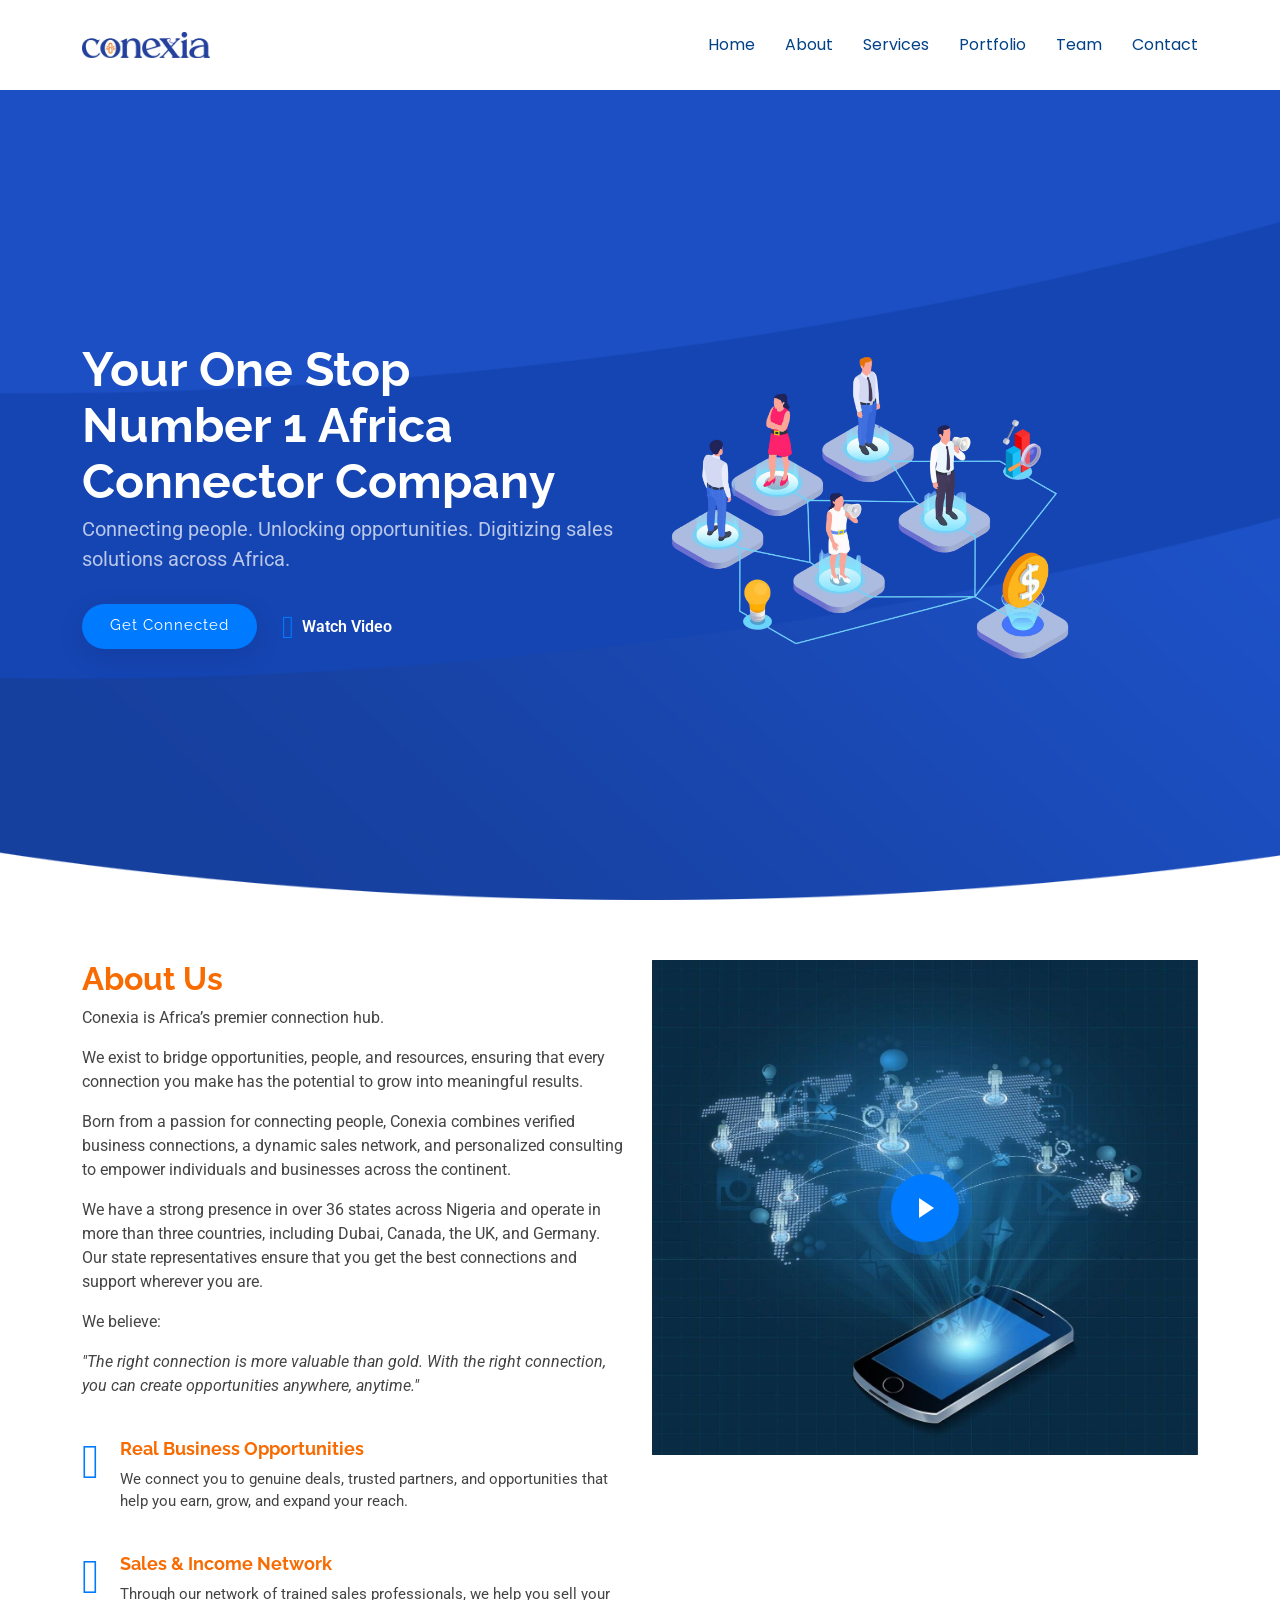
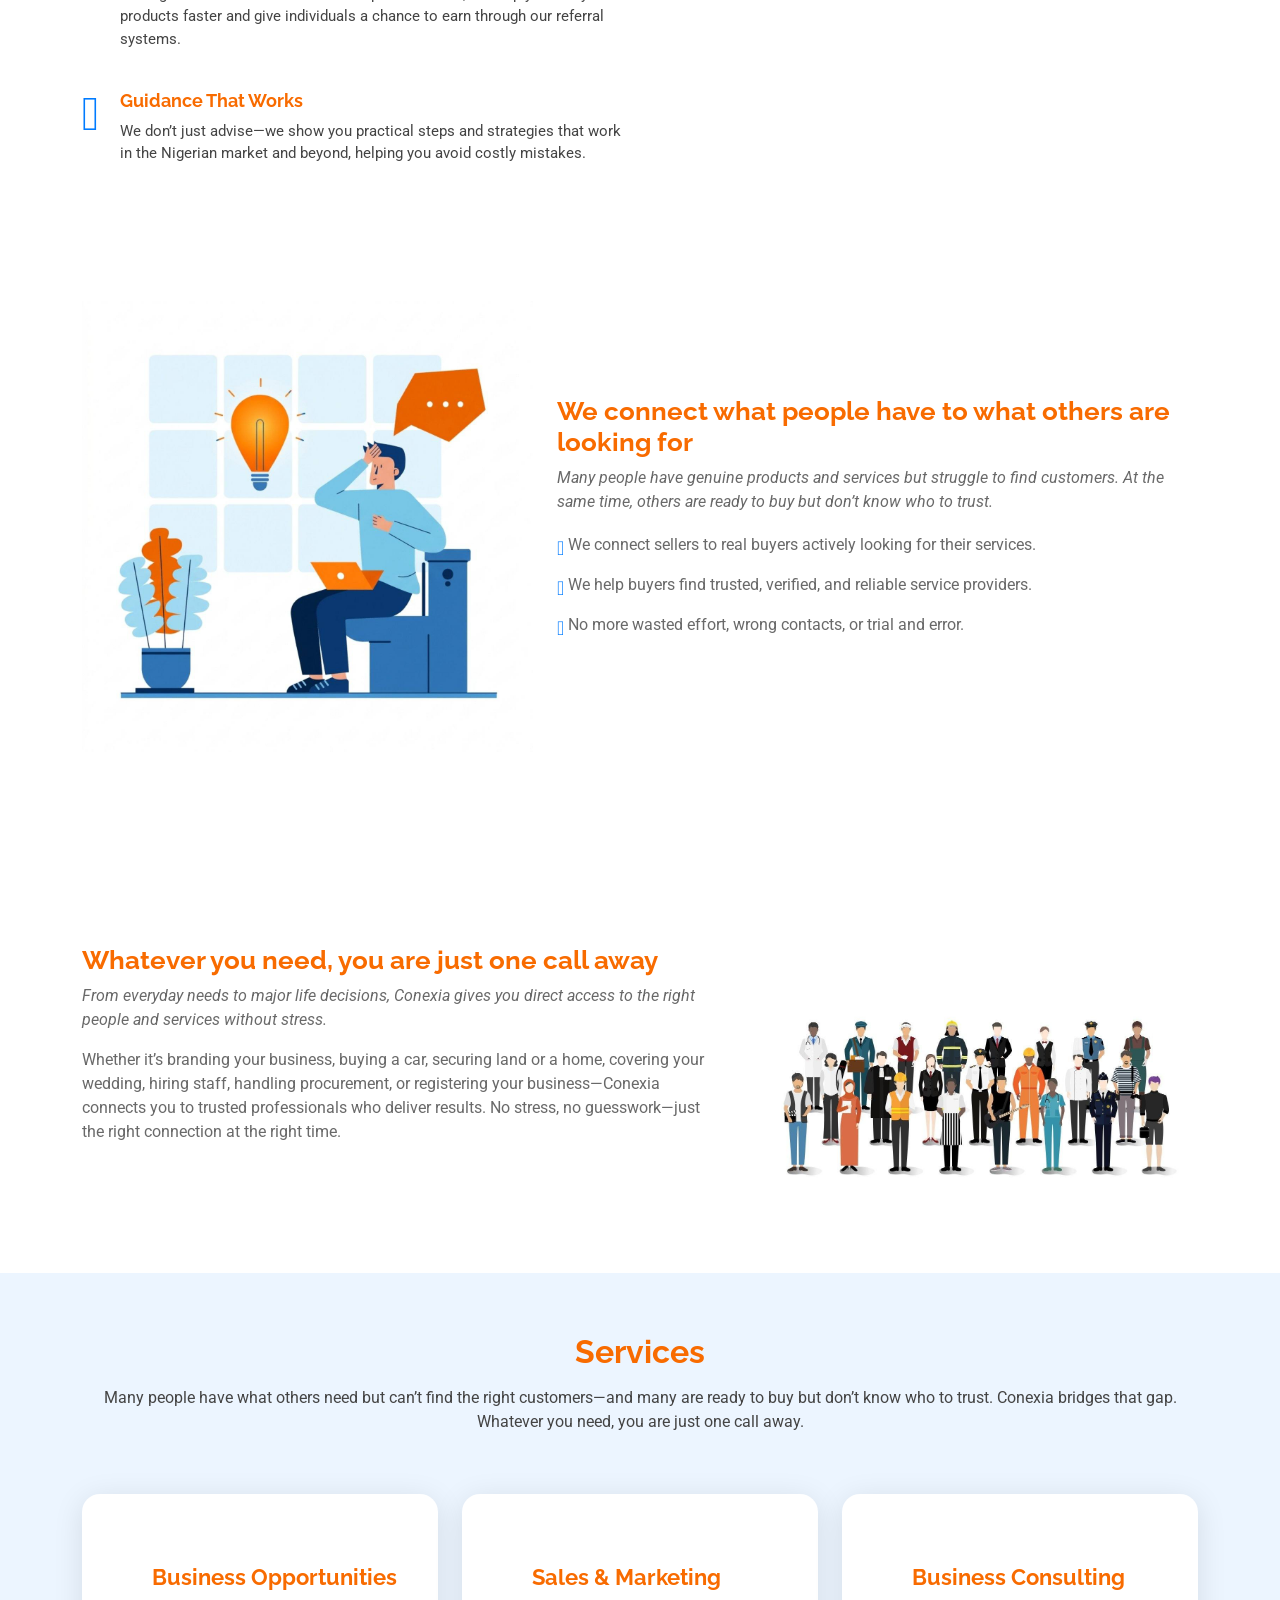
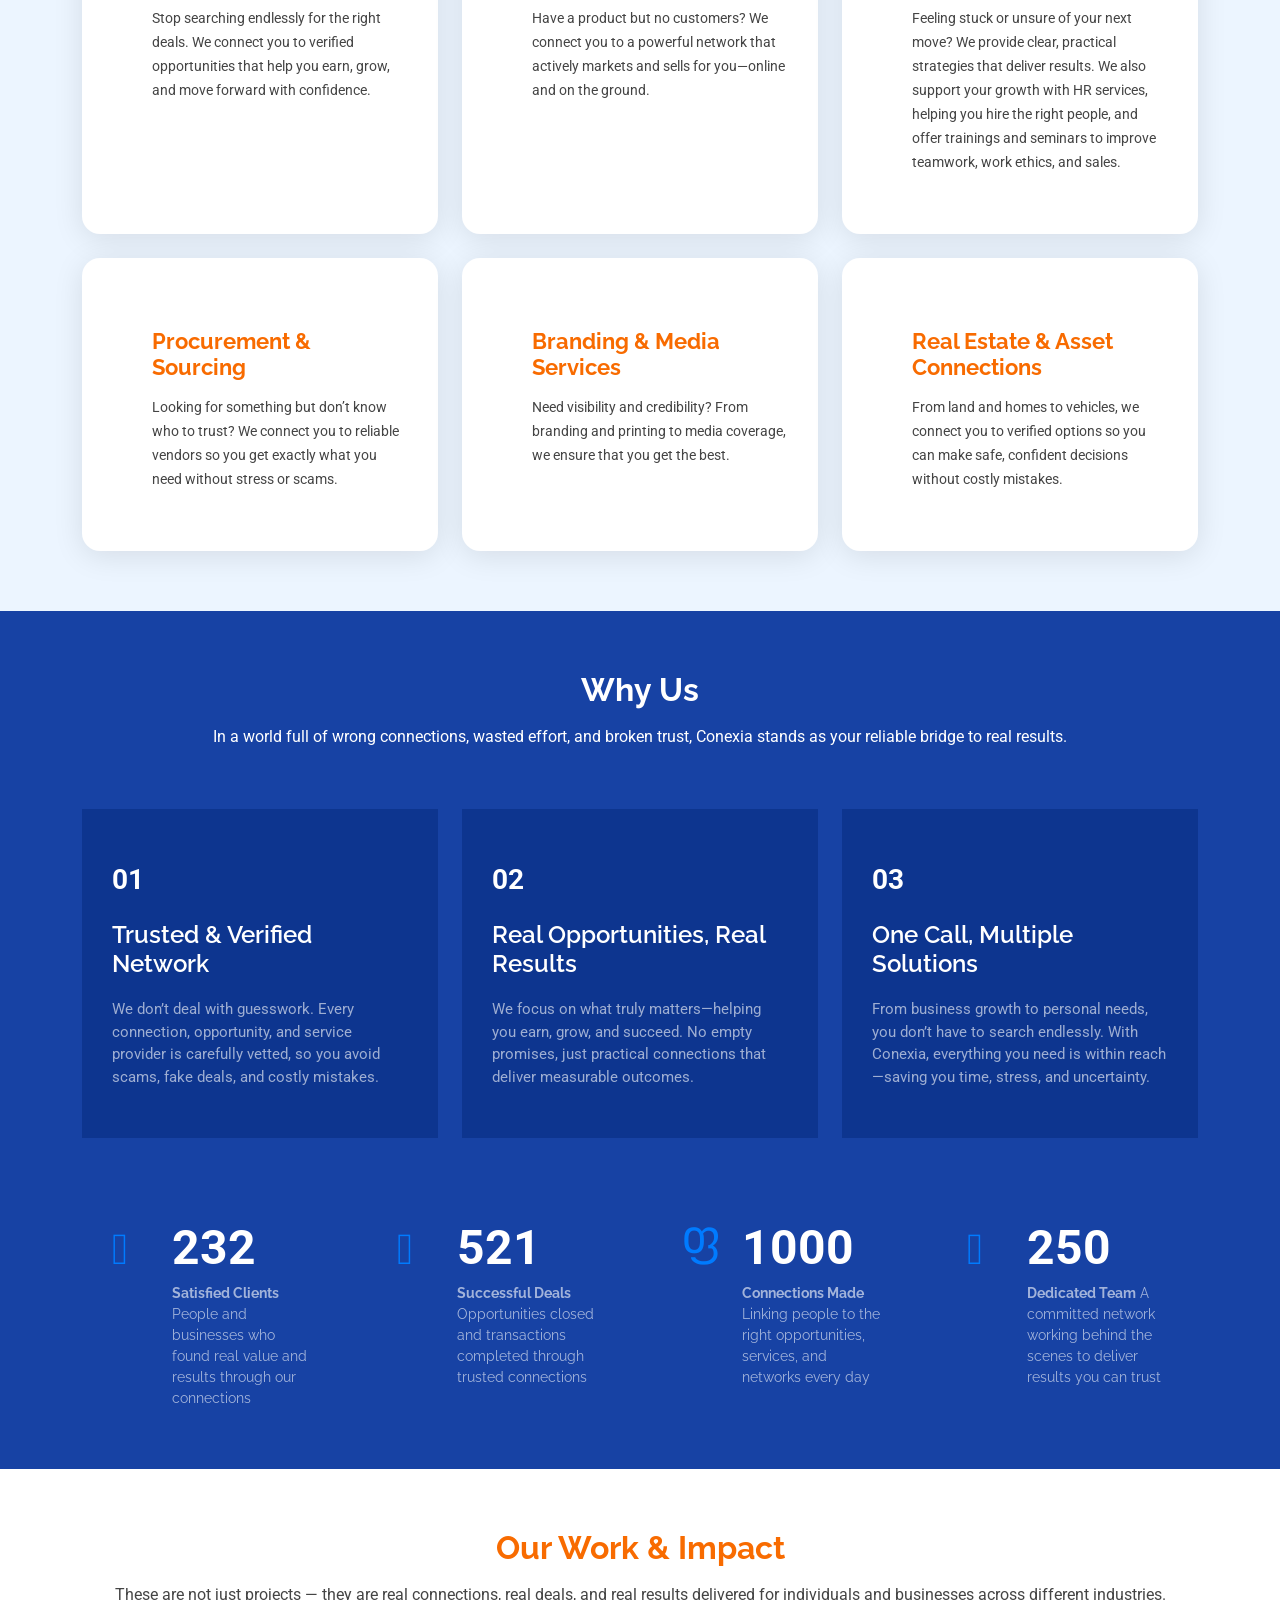
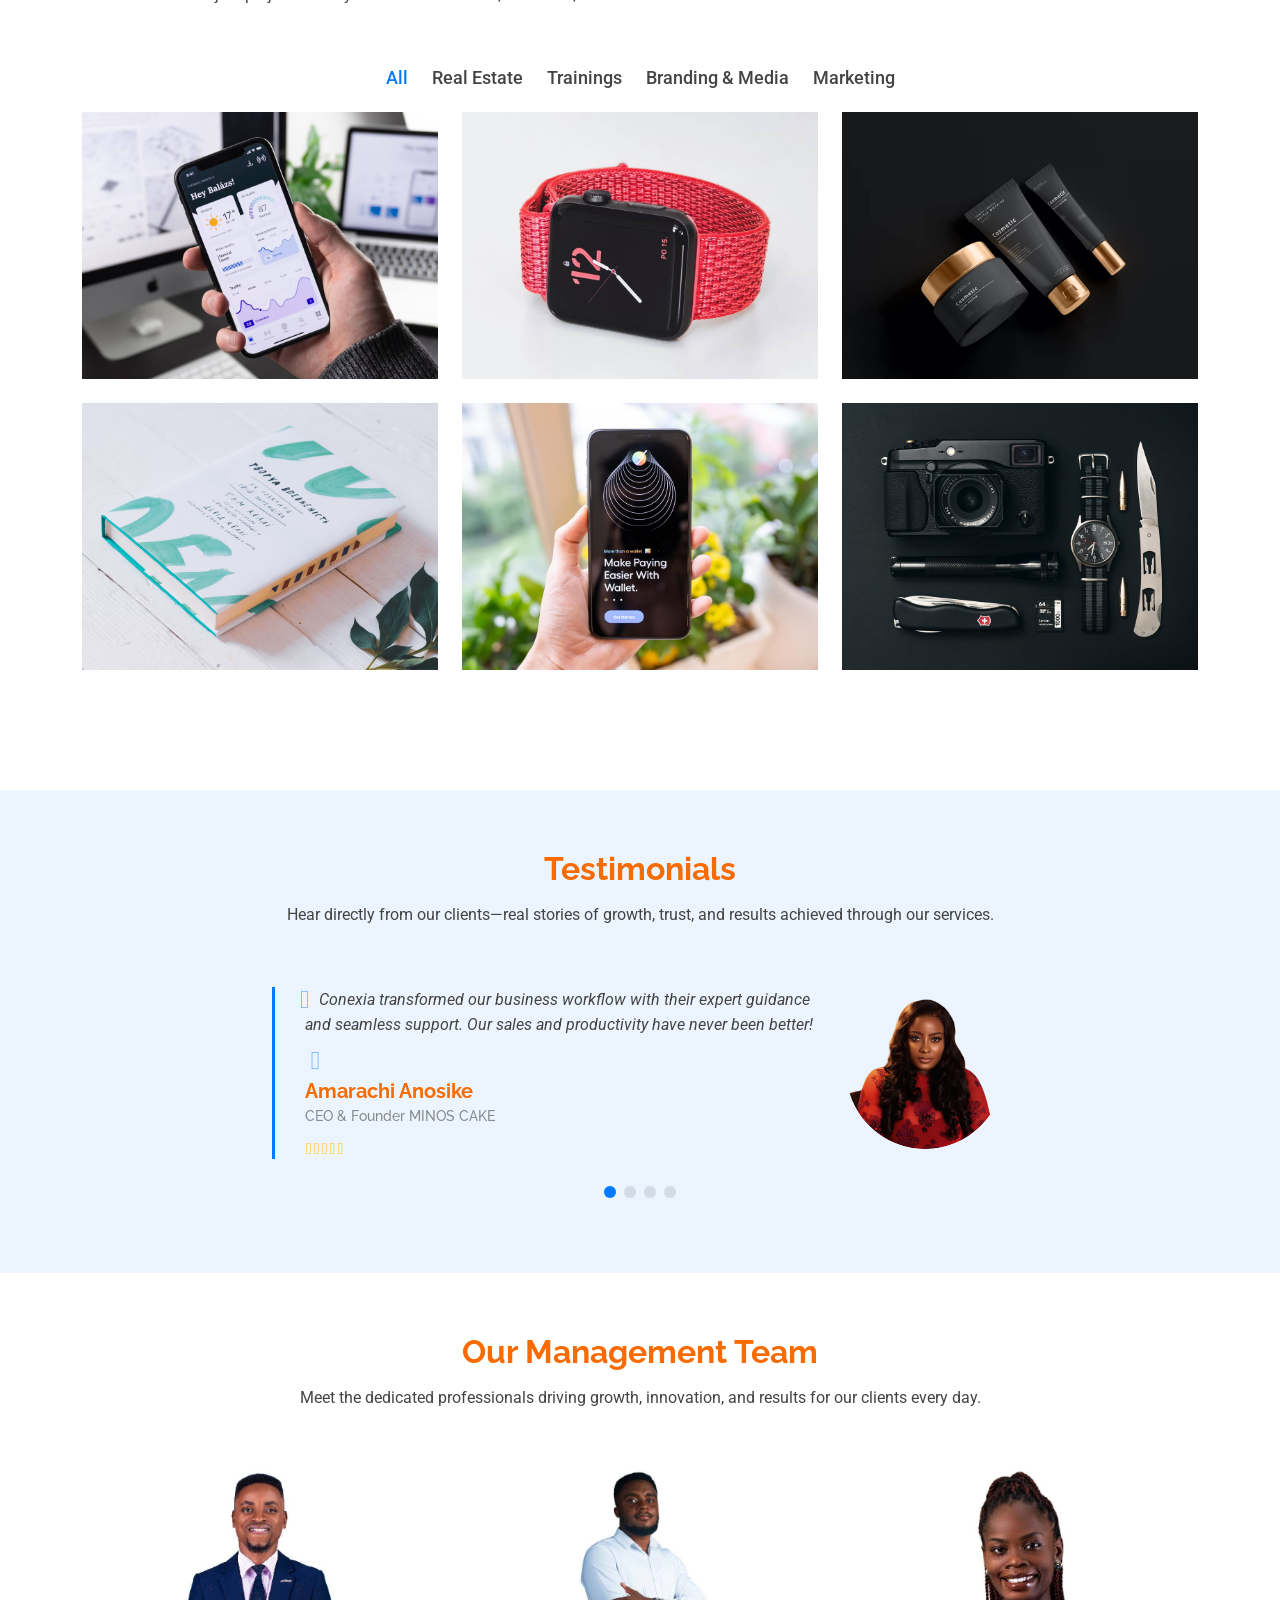
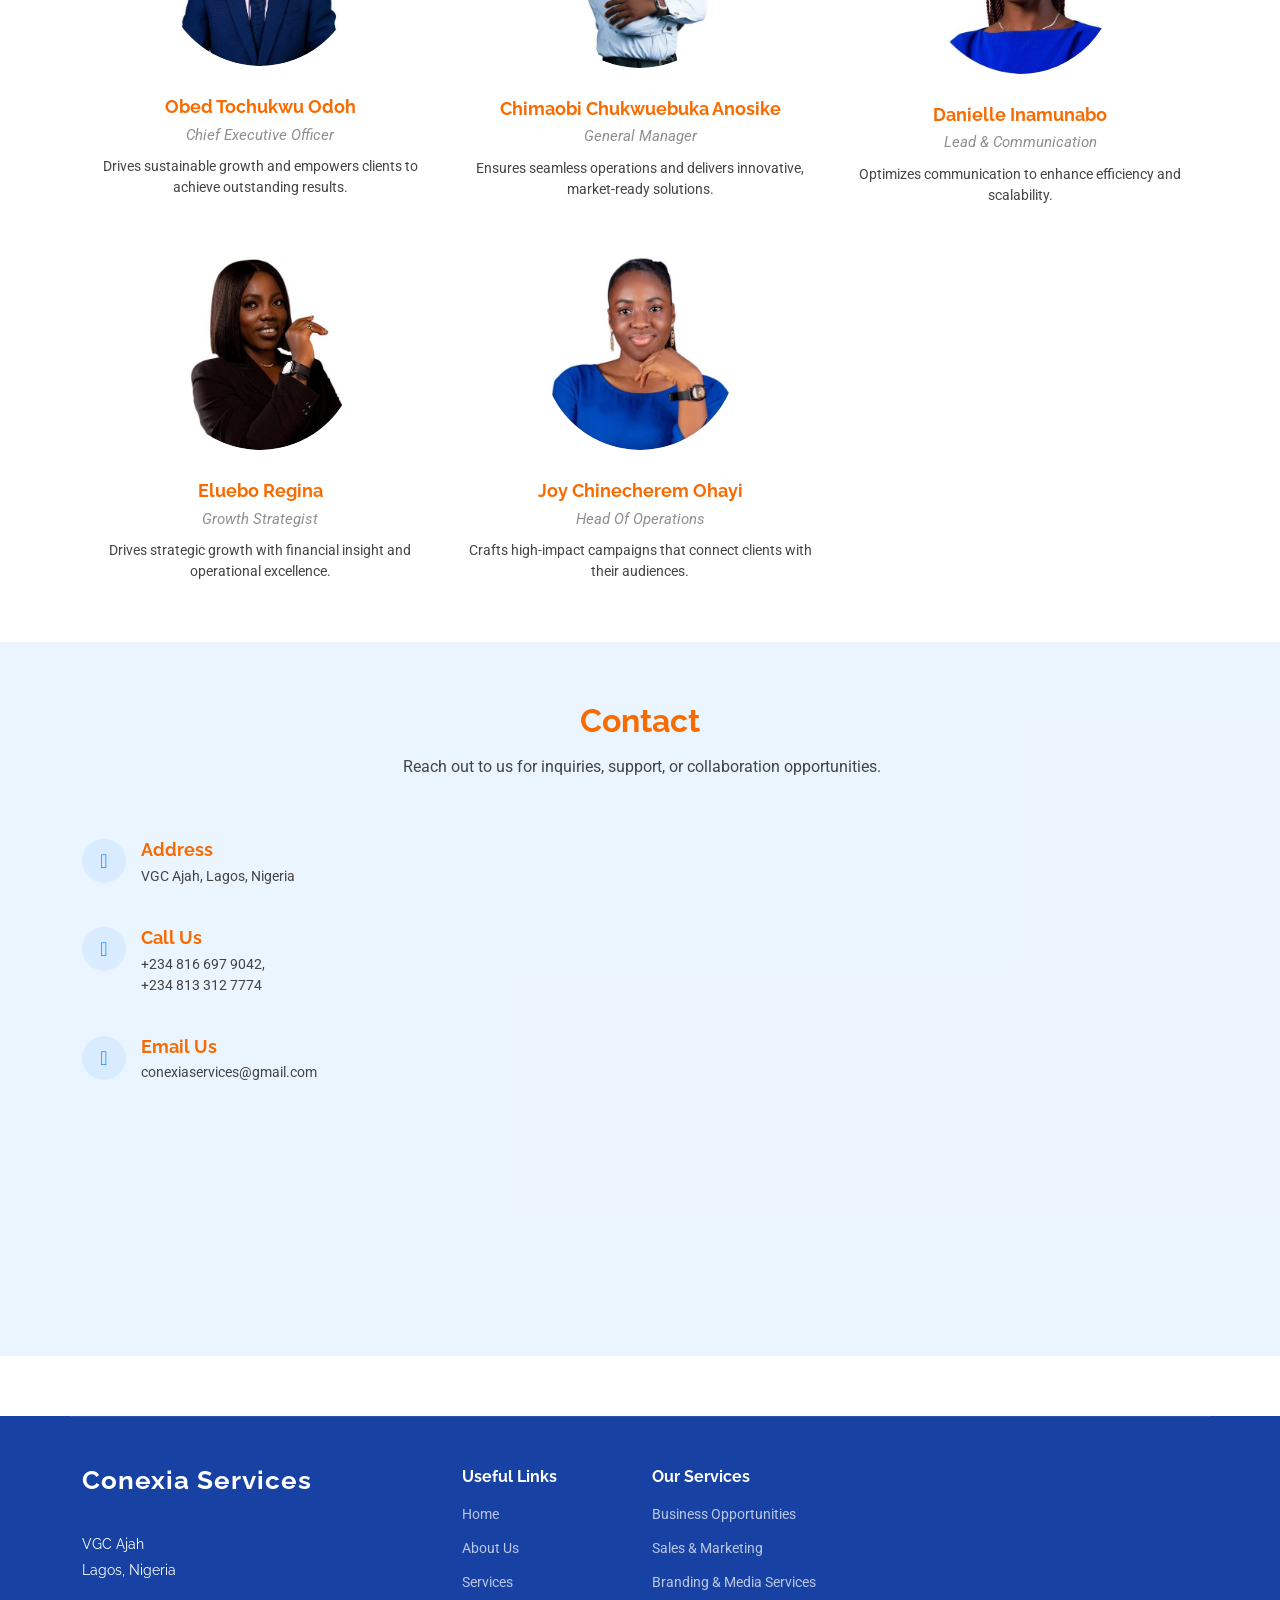
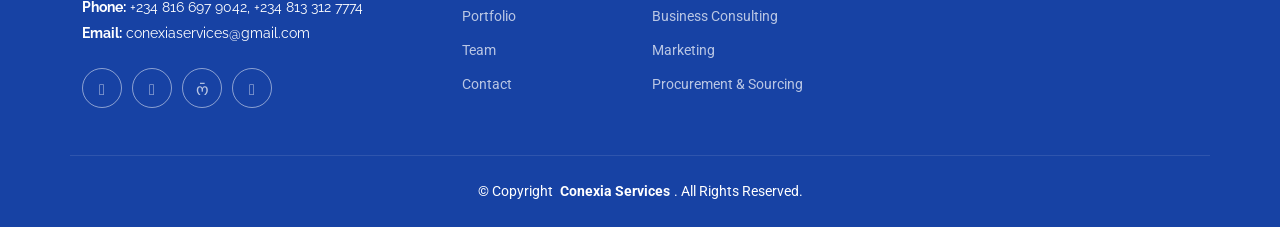
==== commit ed3a3c4c: "Optimized Conexia website" ====
--- a/index.html
+++ b/index.html
@@ -34,12 +34,12 @@
     <div class="container-fluid container-xl position-relative d-flex align-items-center justify-content-between">
 
       <a href="index.html" class="logo d-flex align-items-center">
-        <img src="assets/img/logoblue.svg" alt="">
+        <img src="assets/img/logoblue.jpg" alt="">
       </a>
 
       <nav id="navmenu" class="navmenu">
         <ul>
-          <li><a href="../index.html/#hero" class="active">Home</a></li>
+          <li><a href="index.html" class="active">Home</a></li>
           <li><a href="#about">About</a></li>
           <li><a href="#services">Services</a></li>
           <li><a href="#portfolio">Portfolio</a></li>
@@ -83,7 +83,7 @@
         <div class="row gy-4">
     
           <div class="col-lg-6 position-relative align-self-start order-lg-last order-first" data-aos="fade-up" data-aos-delay="200">
-            <img src="assets/img/connexabout.svg" class="img-fluid" alt="">
+            <img src="assets/img/connexabout.jpg" class="img-fluid" alt="">
             <a href="https://www.youtube.com/watch?v=N4ygYXqgzAE&t=672s" class="glightbox pulsating-play-btn"></a>
           </div>
     
@@ -158,7 +158,7 @@
 
     <div class="row gy-4 align-items-center features-item">
       <div class="col-md-5 d-flex align-items-center" data-aos="zoom-out" data-aos-delay="100">
-        <img src="assets/img/connexfeature1.svg" class="img-fluid" alt="">
+        <img src="assets/img/connexfeature1.jpg" class="img-fluid" alt="">
       </div>
       <div class="col-md-7" data-aos="fade-up" data-aos-delay="100">
         <h3>We connect what people have to what others are looking for</h3>
@@ -175,7 +175,7 @@
 
     <div class="row gy-4 align-items-center features-item">
       <div class="col-md-5 order-lg-last d-flex align-items-center" data-aos="zoom-out" data-aos-delay="200">
-        <img src="assets/img/connexfeature2.svg" class="img-fluid" alt="">
+        <img src="assets/img/connexfeature2.jpg" class="img-fluid" alt="">
       </div>
       <div class="col-md-7" data-aos="fade-up" data-aos-delay="200">
         <h3>Whatever you need, you are just one call away</h3>
@@ -513,7 +513,7 @@
  
 
     <!-- Team Section -->
-    <section id="team" class="team section">    <section id="testimonials" class="testimonials section light-background">
+    <section id="" class="team section">    <section id="testimonials" class="testimonials section light-background">
 
       <!-- Section Title -->
       <div class="container section-title" data-aos="fade-up">
@@ -560,7 +560,7 @@
                     </div>
                   </div>
                   <div class="col-lg-2 text-center">
-                    <img src="assets/img/reviews/amarachireview.svg" class="img-fluid testimonial-img" alt="Saul Goodman">
+                    <img src="assets/img/reviews/amarachi.webp" class="img-fluid testimonial-img" alt="Saul Goodman">
                   </div>
                 </div>
               </div>
@@ -585,7 +585,7 @@
                     </div>
                   </div>
                   <div class="col-lg-2 text-center">
-                    <img src="assets/img/reviews/gospeltunes.svg" class="img-fluid testimonial-img" alt="Sara Wilson">
+                    <img src="assets/img/reviews/favour.webp" class="img-fluid testimonial-img" alt="Sara Wilson">
                   </div>
                 </div>
               </div>
@@ -610,7 +610,7 @@
                     </div>
                   </div>
                   <div class="col-lg-2 text-center">
-                    <img src="assets/img/reviews/jennifa.svg" class="img-fluid testimonial-img" alt="Jena Karlis">
+                    <img src="assets/img/reviews/jennifa.webp" class="img-fluid testimonial-img" alt="Jena Karlis">
                   </div>
                 </div>
               </div>
@@ -627,7 +627,7 @@
                         <span>Their corporate training sessions boosted our team's efficiency and ethical standards. We saw measurable improvements within weeks!</span>
                         <i class="bi bi-quote quote-icon-right"></i>
                       </p>
-                      <h3>John Larson</h3>
+                      <h3>Innocent John</h3>
                       <h4>Entrepreneur</h4>
                       <div class="stars">
                         <i class="bi bi-star-fill"></i><i class="bi bi-star-fill"></i><i class="bi bi-star-fill"></i><i class="bi bi-star-fill"></i><i class="bi bi-star-fill"></i>
@@ -635,7 +635,7 @@
                     </div>
                   </div>
                   <div class="col-lg-2 text-center">
-                    <img src="assets/img/reviews/innocent.svg" class="img-fluid testimonial-img" alt="John Larson">
+                    <img src="assets/img/reviews/innocent.webp" class="img-fluid testimonial-img" alt="John Larson">
                   </div>
                 </div>
               </div>
@@ -662,7 +662,7 @@
     
           <div class="col-lg-4 col-md-6 member" data-aos="fade-up" data-aos-delay="100">
             <div class="member-img">
-              <img src="assets/img/conexialeaders/obed.svg" class="img-fluid" alt="Chief Executive Officer">
+              <img src="assets/img/conexialeaders/obed.jpg" class="img-fluid" alt="Chief Executive Officer">
               <div class="social">
                 <a href="#"><i class="bi bi-twitter"></i></a>
                 <a href="#"><i class="bi bi-facebook"></i></a>
@@ -679,7 +679,7 @@
     
           <div class="col-lg-4 col-md-6 member" data-aos="fade-up" data-aos-delay="200">
             <div class="member-img">
-              <img src="assets/img/conexialeaders/chimaobi.svg" class="img-fluid" alt="Product Manager">
+              <img src="assets/img/conexialeaders/chimaobi.jpg" class="img-fluid" alt="Product Manager">
               <div class="social">
                 <a href="#"><i class="bi bi-twitter"></i></a>
                 <a href="#"><i class="bi bi-facebook"></i></a>
@@ -696,7 +696,7 @@
     
           <div class="col-lg-4 col-md-6 member" data-aos="fade-up" data-aos-delay="300">
             <div class="member-img">
-              <img src="assets/img/conexialeaders/danielle.svg" class="img-fluid" alt="Chief Technology Officer">
+              <img src="assets/img/conexialeaders/danielle.jpg" class="img-fluid" alt="Chief Technology Officer">
               <div class="social">
                 <a href="#"><i class="bi bi-twitter"></i></a>
                 <a href="#"><i class="bi bi-facebook"></i></a>
@@ -713,7 +713,7 @@
     
           <div class="col-lg-4 col-md-6 member" data-aos="fade-up" data-aos-delay="400">
             <div class="member-img">
-              <img src="assets/img/conexialeaders/regin2.svg" class="img-fluid" alt="Accountant">
+              <img src="assets/img/conexialeaders/regina.jpg" class="img-fluid" alt="Accountant">
               <div class="social">
                 <a href="#"><i class="bi bi-twitter"></i></a>
                 <a href="#"><i class="bi bi-facebook"></i></a>
@@ -730,7 +730,7 @@
     
           <div class="col-lg-4 col-md-6 member" data-aos="fade-up" data-aos-delay="500">
             <div class="member-img">
-              <img src="assets/img/conexialeaders/joy.svg" class="img-fluid" alt="Marketing Lead">
+              <img src="assets/img/conexialeaders/joy.jpg" class="img-fluid" alt="Marketing Lead">
               <div class="social">
                 <a href="#"><i class="bi bi-twitter"></i></a>
                 <a href="#"><i class="bi bi-facebook"></i></a>
@@ -761,7 +761,7 @@
       <!-- Section Title -->
       <div class="container section-title" data-aos="fade-up">
         <h2>Contact</h2>
-        <p>Reach out to us for inquiries, support, or collaboration opportunities.</p>
+        <p> &nbsp;Reach out to us for inquiries, support, or collaboration opportunities.</p>
       </div><!-- End Section Title -->
     
       <div class="container" data-aos="fade" data-aos-delay="100">
@@ -781,7 +781,7 @@
               <i class="bi bi-telephone flex-shrink-0"></i>
               <div>
                 <h3>Call Us</h3>
-                <p>+234 801 234 5678</p>
+                <p>+234 816 697 9042, <br> +234 813 312 7774</p>
               </div>
             </div><!-- End Info Item -->
     
@@ -796,35 +796,7 @@
           </div>
     
           <div class="col-lg-8">
-            <form action="forms/contact.php" method="post" class="php-email-form" data-aos="fade-up" data-aos-delay="200">
-              <div class="row gy-4">
-    
-                <div class="col-md-6">
-                  <input type="text" name="name" class="form-control" placeholder="Your Name" required>
-                </div>
-    
-                <div class="col-md-6">
-                  <input type="email" class="form-control" name="email" placeholder="Your Email" required>
-                </div>
-    
-                <div class="col-md-12">
-                  <input type="text" class="form-control" name="subject" placeholder="Subject" required>
-                </div>
-    
-                <div class="col-md-12">
-                  <textarea class="form-control" name="message" rows="6" placeholder="Your Message" required></textarea>
-                </div>
-    
-                <div class="col-md-12 text-center">
-                  <div class="loading">Sending...</div>
-                  <div class="error-message"></div>
-                  <div class="sent-message">Your message has been sent. Thank you!</div>
-    
-                  <button type="submit">Request connection</button>
-                </div>
-    
-              </div>
-            </form>
+            <iframe src="https://www.google.com/maps/embed?pb=!1m18!1m12!1m3!1d15857.817665995515!2d3.5355269018144004!3d6.463971917839706!2m3!1f0!2f0!3f0!3m2!1i1024!2i768!4f13.1!3m3!1m2!1s0x103bf721515c4e57%3A0x3971719a3276e3e1!2sVGC%2C%20Eti-Osa%2C%20Lekki%20106104%2C%20Lagos!5e0!3m2!1sen!2sng!4v1774986139648!5m2!1sen!2sng" width="600" height="450" style="border:0;" allowfullscreen="" loading="lazy" referrerpolicy="no-referrer-when-downgrade"></iframe>
           </div><!-- End Contact Form -->
     
         </div>
@@ -854,7 +826,7 @@
           <div class="social-links d-flex mt-4">
             <a href="#"><i class="bi bi-twitter-x"></i></a>
             <a href="#"><i class="bi bi-facebook"></i></a>
-            <a href="#"><i class="bi bi-instagram"></i></a>
+            <a href="https://www.instagram.com/_conexia/"><i class="bi bi-instagram"></i></a>
             <a href="#"><i class="bi bi-linkedin"></i></a>
           </div>
         </div>
